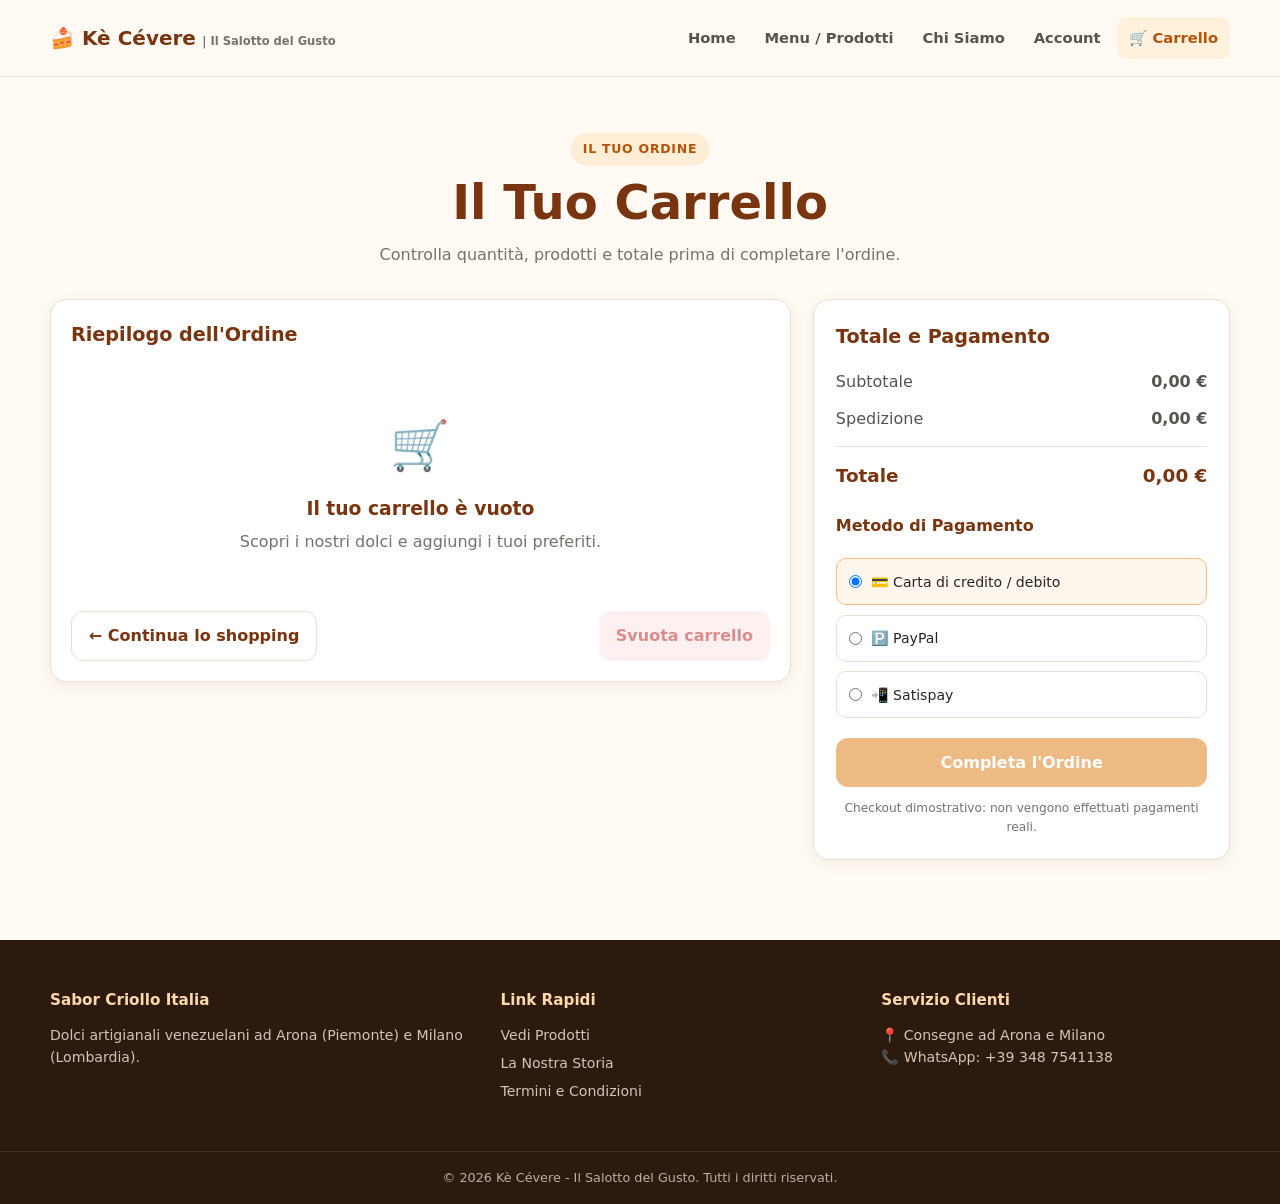
==== carrito.html @ d1808b7e "Actualizando repositorio con la versión profesional" ====
<!DOCTYPE html>
<html lang="it">
<head>
    <meta charset="UTF-8">
    <meta name="viewport" content="width=device-width, initial-scale=1.0">
    <meta name="description" content="Il tuo carrello Kè Cévere.">
    <title>Carrello | Kè Cévere - Il Salotto del Gusto</title>
    <link rel="stylesheet" href="css/estilos.css">
</head>
<body>

    <header>
        <div class="header-container">
            <a href="index.html" class="logo" aria-label="Kè Cévere - Home">
                🍰 Kè Cévere <small>| Il Salotto del Gusto</small>
            </a>

            <button class="nav-toggle" type="button" aria-label="Apri menu" aria-expanded="false">
                <span></span>
            </button>

            <nav id="main-nav" aria-label="Navigazione principale">
                <ul>
                    <li><a href="index.html">Home</a></li>
                    <li><a href="tienda.html">Menu / Prodotti</a></li>
                    <li><a href="quienes-somos.html">Chi Siamo</a></li>
                    <li><a href="registrarse.html">Account</a></li>
                    <li><a href="carrito.html" class="active" aria-current="page">🛒 Carrello <span class="cart-count" hidden>0</span></a></li>
                </ul>
            </nav>
        </div>
    </header>

    <main class="main-content">
        <div class="page-header">
            <span class="section-label">Il tuo ordine</span>
            <h1 class="page-title">Il Tuo Carrello</h1>
            <p class="page-intro">Controlla quantità, prodotti e totale prima di completare l'ordine.</p>
        </div>

        <div class="cart-layout">
            <section class="cart-panel" aria-labelledby="cart-list-title">
                <h2 id="cart-list-title" class="panel-title">Riepilogo dell'Ordine</h2>

                <div id="lista-carrello" aria-live="polite"></div>

                <div class="cart-actions">
                    <a href="tienda.html" class="btn btn-secondary">← Continua lo shopping</a>
                    <button id="svuota-carrello" class="btn btn-danger" type="button">Svuota carrello</button>
                </div>
            </section>

            <aside class="summary-panel" aria-labelledby="summary-title">
                <h2 id="summary-title" class="panel-title">Totale e Pagamento</h2>

                <div class="summary-row">
                    <span>Subtotale</span>
                    <strong id="subtotale-prezzo">€0,00</strong>
                </div>

                <div class="summary-row">
                    <span>Spedizione</span>
                    <strong id="spedizione-prezzo">€0,00</strong>
                </div>

                <div class="summary-row total">
                    <span>Totale</span>
                    <strong id="totale-prezzo">€0,00</strong>
                </div>

                <h3 style="margin-top: 1.4rem; color: var(--secondary); font-size: 1rem;">Metodo di Pagamento</h3>

                <div class="payment-options">
                    <label class="payment-option">
                        <input type="radio" name="pago" value="Carta" checked>
                        💳 Carta di credito / debito
                    </label>
                    <label class="payment-option">
                        <input type="radio" name="pago" value="PayPal">
                        🅿️ PayPal
                    </label>
                    <label class="payment-option">
                        <input type="radio" name="pago" value="Satispay">
                        📲 Satispay
                    </label>
                </div>

                <button id="completa-ordine" class="btn" type="button" style="width: 100%;">
                    Completa l'Ordine
                </button>

                <p style="margin-top: .75rem; color: var(--text-muted); font-size: .76rem; text-align: center;">
                    Checkout dimostrativo: non vengono effettuati pagamenti reali.
                </p>
            </aside>
        </div>
    </main>

    <footer>
        <div class="footer-container">
            <div class="footer-section">
                <h4>Sabor Criollo Italia</h4>
                <p>Dolci artigianali venezuelani ad Arona (Piemonte) e Milano (Lombardia).</p>
            </div>
            <div class="footer-section">
                <h4>Link Rapidi</h4>
                <ul>
                    <li><a href="tienda.html">Vedi Prodotti</a></li>
                    <li><a href="quienes-somos.html">La Nostra Storia</a></li>
                    <li><a href="terminos.html">Termini e Condizioni</a></li>
                </ul>
            </div>
            <div class="footer-section">
                <h4>Servizio Clienti</h4>
                <p>📍 Consegne ad Arona e Milano</p>
                <p>📞 WhatsApp: +39 348 7541138</p>
            </div>
        </div>
        <div class="footer-bottom">
            <p>&copy; 2026 Kè Cévere - Il Salotto del Gusto. Tutti i diritti riservati.</p>
        </div>
    </footer>

    <script src="script.js"></script>
</body>
</html>
---- css/estilos.css ----
/* =========================================================
   Kè Cévere / Sabor Criollo
   Hoja de estilos principal
   ========================================================= */

:root {
    --primary: #d97706;
    --primary-dark: #b45309;
    --secondary: #78350f;
    --accent: #f59e0b;
    --cream: #fffaf3;
    --surface: #ffffff;
    --surface-soft: #fff7ed;
    --text: #292524;
    --text-muted: #78716c;
    --border: #eadfd2;
    --success: #15803d;
    --danger: #b91c1c;
    --shadow-sm: 0 4px 14px rgba(68, 42, 20, 0.07);
    --shadow-md: 0 14px 35px rgba(68, 42, 20, 0.11);
    --radius-sm: 10px;
    --radius-md: 16px;
    --radius-lg: 24px;
    --container: 1180px;
}

/* ---------- Reset ---------- */

* {
    box-sizing: border-box;
    margin: 0;
    padding: 0;
}

html {
    scroll-behavior: smooth;
}

body {
    min-height: 100vh;
    display: flex;
    flex-direction: column;
    font-family: Inter, ui-sans-serif, system-ui, -apple-system, BlinkMacSystemFont, "Segoe UI", sans-serif;
    color: var(--text);
    background: var(--cream);
    line-height: 1.6;
}

body.menu-open {
    overflow: hidden;
}

a {
    color: inherit;
    text-decoration: none;
}

button,
input,
select {
    font: inherit;
}

button {
    border: 0;
}

img {
    display: block;
    max-width: 100%;
}

ul {
    list-style: none;
}

/* ---------- Layout ---------- */

.main-content {
    width: min(100% - 2rem, var(--container));
    margin: 0 auto;
    flex: 1;
    padding: 3.5rem 0 5rem;
}

.section-heading {
    max-width: 720px;
    margin: 0 auto 2.2rem;
    text-align: center;
}

.section-label,
.eyebrow {
    display: inline-flex;
    align-items: center;
    gap: .45rem;
    margin-bottom: .65rem;
    padding: .4rem .75rem;
    border-radius: 999px;
    background: #ffedd5;
    color: var(--primary-dark);
    font-size: .78rem;
    font-weight: 800;
    letter-spacing: .06em;
    text-transform: uppercase;
}

.section-heading h2,
.page-title {
    color: var(--secondary);
    font-size: clamp(2rem, 4vw, 3rem);
    line-height: 1.12;
    margin-bottom: .75rem;
}

.section-heading p,
.page-intro {
    color: var(--text-muted);
}

/* ---------- Header ---------- */

header {
    position: sticky;
    top: 0;
    z-index: 1000;
    background: rgba(255, 250, 243, .94);
    border-bottom: 1px solid rgba(234, 223, 210, .9);
    backdrop-filter: blur(12px);
}

.header-container {
    width: min(100% - 2rem, var(--container));
    min-height: 76px;
    margin: 0 auto;
    display: flex;
    align-items: center;
    justify-content: space-between;
    gap: 2rem;
}

.logo {
    display: inline-flex;
    align-items: baseline;
    gap: .4rem;
    color: var(--secondary);
    font-size: 1.25rem;
    font-weight: 900;
    white-space: nowrap;
}

.logo small {
    color: var(--text-muted);
    font-size: .72rem;
    font-weight: 600;
}

.nav-toggle {
    display: none;
    width: 44px;
    height: 44px;
    align-items: center;
    justify-content: center;
    border: 1px solid var(--border);
    border-radius: 12px;
    background: var(--surface);
    color: var(--secondary);
    cursor: pointer;
}

.nav-toggle span,
.nav-toggle span::before,
.nav-toggle span::after {
    width: 20px;
    height: 2px;
    display: block;
    background: currentColor;
    border-radius: 10px;
    transition: .2s ease;
}

.nav-toggle span {
    position: relative;
}

.nav-toggle span::before,
.nav-toggle span::after {
    content: "";
    position: absolute;
    left: 0;
}

.nav-toggle span::before { top: -6px; }
.nav-toggle span::after { top: 6px; }

nav ul {
    display: flex;
    align-items: center;
    justify-content: flex-end;
    gap: .3rem;
}

nav a {
    position: relative;
    display: inline-flex;
    align-items: center;
    min-height: 42px;
    padding: .55rem .75rem;
    border-radius: 10px;
    color: #57534e;
    font-size: .92rem;
    font-weight: 700;
    transition: color .2s ease, background .2s ease;
}

nav a:hover,
nav a.active {
    color: var(--primary-dark);
    background: #fff1dc;
}

.cart-count {
    min-width: 21px;
    height: 21px;
    margin-left: .35rem;
    padding: 0 .3rem;
    display: inline-flex;
    align-items: center;
    justify-content: center;
    border-radius: 999px;
    background: var(--primary);
    color: white;
    font-size: .72rem;
    line-height: 1;
}

.cart-count[hidden] {
    display: none;
}

/* ---------- Hero ---------- */

.hero {
    position: relative;
    overflow: hidden;
    min-height: 500px;
    display: flex;
    align-items: center;
    padding: clamp(2.5rem, 7vw, 5.5rem);
    border-radius: var(--radius-lg);
    background:
        radial-gradient(circle at 90% 15%, rgba(245, 158, 11, .2), transparent 28%),
        linear-gradient(135deg, #fff2df 0%, #fffaf3 52%, #fde8cf 100%);
    box-shadow: var(--shadow-md);
    border: 1px solid var(--border);
}

.hero::after {
    content: "🍰";
    position: absolute;
    right: 7%;
    bottom: -18px;
    font-size: clamp(7rem, 18vw, 14rem);
    opacity: .12;
    transform: rotate(-10deg);
    pointer-events: none;
}

.hero-content {
    position: relative;
    z-index: 1;
    max-width: 720px;
}

.hero h1 {
    margin-bottom: 1rem;
    color: var(--secondary);
    font-size: clamp(2.5rem, 6vw, 4.8rem);
    line-height: .98;
    letter-spacing: -.045em;
}

.hero h1 span {
    display: block;
    color: var(--primary);
}

.hero p {
    max-width: 650px;
    margin-bottom: 1.7rem;
    color: #57534e;
    font-size: 1.08rem;
}

.hero-actions,
.hero-buttons {
    display: flex;
    flex-wrap: wrap;
    gap: .75rem;
}

/* ---------- Buttons ---------- */

.btn {
    min-height: 46px;
    display: inline-flex;
    align-items: center;
    justify-content: center;
    gap: .45rem;
    padding: .72rem 1.05rem;
    border-radius: 12px;
    background: var(--primary);
    color: white;
    font-weight: 800;
    cursor: pointer;
    box-shadow: 0 8px 18px rgba(217, 119, 6, .18);
    transition: transform .2s ease, background .2s ease, box-shadow .2s ease;
}

.btn:hover {
    background: var(--primary-dark);
    transform: translateY(-2px);
    box-shadow: 0 10px 22px rgba(217, 119, 6, .24);
}

.btn-secondary {
    background: transparent;
    color: var(--secondary);
    border: 1px solid var(--border);
    box-shadow: none;
}

.btn-secondary:hover {
    background: white;
    color: var(--primary-dark);
}

.btn-danger {
    background: #fee2e2;
    color: var(--danger);
    box-shadow: none;
}

.btn-danger:hover {
    background: #fecaca;
}

.btn-small {
    min-height: 38px;
    padding: .5rem .75rem;
    font-size: .86rem;
}

.btn:disabled {
    opacity: .5;
    cursor: not-allowed;
    transform: none;
    box-shadow: none;
}

/* ---------- Product Grid / Cards ---------- */

.grid {
    display: grid;
    grid-template-columns: repeat(3, minmax(0, 1fr));
    gap: 1.35rem;
}

.product-grid {
    grid-template-columns: repeat(4, minmax(0, 1fr));
}

.card {
    overflow: hidden;
    display: flex;
    flex-direction: column;
    background: var(--surface);
    border: 1px solid var(--border);
    border-radius: var(--radius-md);
    box-shadow: var(--shadow-sm);
    transition: transform .25s ease, box-shadow .25s ease;
}

.card:hover {
    transform: translateY(-5px);
    box-shadow: var(--shadow-md);
}

.card-image {
    aspect-ratio: 4 / 3;
    overflow: hidden;
    background: #f5f5f4;
}

.card-image img,
.card > img {
    width: 100%;
    height: 100%;
    object-fit: cover;
    transition: transform .35s ease;
}

.card:hover .card-image img,
.card:hover > img {
    transform: scale(1.04);
}

.card-body {
    flex: 1;
    display: flex;
    flex-direction: column;
    padding: 1.15rem;
}

.card-title {
    margin-bottom: .45rem;
    color: var(--secondary);
    font-size: 1.08rem;
    line-height: 1.25;
}

.card-body p {
    color: var(--text-muted);
    font-size: .92rem;
}

.card-footer {
    margin-top: auto;
    padding-top: 1rem;
    display: flex;
    align-items: baseline;
    justify-content: space-between;
    gap: .5rem;
}

.card-price {
    color: var(--primary-dark);
    font-size: 1.1rem;
    font-weight: 900;
}

.card-info {
    color: var(--text-muted);
    font-size: .8rem;
}

.card-button {
    width: 100%;
    margin-top: .9rem;
}

/* ---------- Sections ---------- */

.featured-products {
    padding-top: 4rem;
}

.page-header {
    margin-bottom: 2rem;
    text-align: center;
}

.page-header .page-intro {
    max-width: 680px;
    margin: 0 auto;
}

.info-strip {
    margin: 0 auto 2rem;
    padding: .9rem 1rem;
    display: flex;
    align-items: center;
    justify-content: center;
    gap: .55rem;
    border: 1px solid #fed7aa;
    border-radius: 12px;
    background: #fff7ed;
    color: #9a3412;
    text-align: center;
    font-size: .9rem;
}

/* ---------- Content Panels ---------- */

.content-panel {
    max-width: 880px;
    margin: 0 auto;
    padding: clamp(1.5rem, 4vw, 2.75rem);
    background: var(--surface);
    border: 1px solid var(--border);
    border-radius: var(--radius-md);
    box-shadow: var(--shadow-sm);
}

.content-panel h2,
.content-panel h3 {
    color: var(--secondary);
}

.content-panel h2 {
    margin-bottom: .8rem;
    font-size: 2rem;
}

.content-panel h3 {
    margin: 1.8rem 0 .55rem;
    color: var(--primary-dark);
}

.content-panel p {
    margin-bottom: 1rem;
    color: #57534e;
}

.check-list {
    display: grid;
    gap: .7rem;
    margin-top: 1rem;
}

.check-list li {
    position: relative;
    padding-left: 1.7rem;
    color: #57534e;
}

.check-list li::before {
    content: "✓";
    position: absolute;
    left: 0;
    color: var(--success);
    font-weight: 900;
}

.about-highlights {
    display: grid;
    grid-template-columns: repeat(3, minmax(0, 1fr));
    gap: 1rem;
    margin-top: 2rem;
}

.highlight {
    padding: 1.15rem;
    border: 1px solid var(--border);
    border-radius: var(--radius-sm);
    background: var(--surface-soft);
}

.highlight-icon {
    font-size: 1.7rem;
    margin-bottom: .45rem;
}

.highlight h3 {
    margin: 0 0 .25rem;
    font-size: 1rem;
}

.highlight p {
    margin: 0;
    font-size: .88rem;
}

/* ---------- Forms ---------- */

.form-container {
    width: min(100%, 560px);
    margin: 0 auto;
    padding: clamp(1.5rem, 4vw, 2.25rem);
    background: var(--surface);
    border: 1px solid var(--border);
    border-radius: var(--radius-md);
    box-shadow: var(--shadow-md);
}

.form-header {
    margin-bottom: 1.6rem;
    text-align: center;
}

.form-header h1 {
    margin-bottom: .4rem;
    color: var(--secondary);
    font-size: 1.9rem;
}

.form-header p {
    color: var(--text-muted);
    font-size: .92rem;
}

.form-group {
    margin-bottom: 1.05rem;
}

.form-group label {
    display: block;
    margin-bottom: .4rem;
    color: #44403c;
    font-size: .9rem;
    font-weight: 750;
}

.form-group input,
.form-group select {
    width: 100%;
    min-height: 46px;
    padding: .7rem .8rem;
    border: 1px solid #d6cec4;
    border-radius: 10px;
    outline: none;
    background: white;
    color: var(--text);
    transition: border-color .2s ease, box-shadow .2s ease;
}

.form-group input:focus,
.form-group select:focus {
    border-color: var(--primary);
    box-shadow: 0 0 0 3px rgba(217, 119, 6, .12);
}

.form-check {
    display: flex;
    align-items: flex-start;
    gap: .55rem;
    margin: .7rem 0 1.1rem;
    color: var(--text-muted);
    font-size: .86rem;
}

.form-check input {
    margin-top: .28rem;
}

.notice {
    padding: .8rem .9rem;
    border-radius: 10px;
    background: #ecfdf5;
    color: #166534;
    font-size: .88rem;
}

/* ---------- Cart ---------- */

.cart-layout {
    display: grid;
    grid-template-columns: minmax(0, 1.6fr) minmax(300px, .9fr);
    gap: 1.4rem;
    align-items: start;
}

.cart-panel,
.summary-panel {
    background: var(--surface);
    border: 1px solid var(--border);
    border-radius: var(--radius-md);
    box-shadow: var(--shadow-sm);
}

.cart-panel {
    padding: 1.25rem;
}

.summary-panel {
    position: sticky;
    top: 100px;
    padding: 1.35rem;
}

.panel-title {
    margin-bottom: 1rem;
    color: var(--secondary);
    font-size: 1.2rem;
}

.cart-item {
    display: grid;
    grid-template-columns: 86px minmax(0, 1fr) auto;
    align-items: center;
    gap: 1rem;
    padding: 1rem 0;
    border-top: 1px solid var(--border);
}

.cart-item:first-child {
    border-top: 0;
    padding-top: 0;
}

.cart-item-image {
    width: 86px;
    height: 70px;
    overflow: hidden;
    border-radius: 10px;
    background: #f5f5f4;
}

.cart-item-image img {
    width: 100%;
    height: 100%;
    object-fit: cover;
}

.cart-item h3 {
    margin-bottom: .2rem;
    color: var(--secondary);
    font-size: .98rem;
}

.cart-item-price {
    color: var(--text-muted);
    font-size: .82rem;
}

.cart-item-actions {
    display: flex;
    align-items: center;
    gap: .5rem;
    margin-top: .55rem;
}

.qty-control {
    display: inline-flex;
    align-items: center;
    border: 1px solid var(--border);
    border-radius: 9px;
    overflow: hidden;
    background: #fffaf3;
}

.qty-control button {
    width: 32px;
    height: 32px;
    background: transparent;
    color: var(--secondary);
    cursor: pointer;
    font-weight: 900;
}

.qty-control button:hover {
    background: #ffedd5;
}

.qty-value {
    min-width: 30px;
    text-align: center;
    font-size: .88rem;
    font-weight: 800;
}

.cart-item-total {
    text-align: right;
    font-weight: 900;
    color: var(--secondary);
}

.cart-remove {
    margin-top: .35rem;
    background: transparent;
    color: var(--danger);
    cursor: pointer;
    font-size: .78rem;
    font-weight: 700;
}

.summary-row {
    display: flex;
    align-items: center;
    justify-content: space-between;
    gap: 1rem;
    margin-bottom: .7rem;
    color: #57534e;
}

.summary-row.total {
    margin-top: .9rem;
    padding-top: .9rem;
    border-top: 1px solid var(--border);
    color: var(--secondary);
    font-size: 1.15rem;
    font-weight: 900;
}

.payment-options {
    display: grid;
    gap: .6rem;
    margin: 1.25rem 0;
}

.payment-option {
    display: flex;
    align-items: center;
    gap: .55rem;
    padding: .7rem .75rem;
    border: 1px solid var(--border);
    border-radius: 10px;
    cursor: pointer;
    font-size: .88rem;
}

.payment-option:has(input:checked) {
    border-color: #fdba74;
    background: #fff7ed;
}

.empty-cart {
    padding: 2.5rem 1rem;
    text-align: center;
    color: var(--text-muted);
}

.empty-cart-icon {
    margin-bottom: .6rem;
    font-size: 3rem;
}

.cart-actions {
    display: flex;
    justify-content: space-between;
    gap: .75rem;
    margin-top: 1rem;
}

/* ---------- Footer ---------- */

footer {
    margin-top: auto;
    background: #2c1a0f;
    color: #f7ede3;
}

.footer-container {
    width: min(100% - 2rem, var(--container));
    margin: 0 auto;
    padding: 3rem 0;
    display: grid;
    grid-template-columns: 1.2fr 1fr 1fr;
    gap: 2rem;
}

.footer-section h4 {
    margin-bottom: .7rem;
    color: #fed7aa;
    font-size: .95rem;
}

.footer-section p,
.footer-section li {
    color: #d6c4b6;
    font-size: .88rem;
}

.footer-section ul {
    display: grid;
    gap: .35rem;
}

.footer-section a:hover {
    color: white;
}

.footer-bottom {
    padding: 1rem;
    border-top: 1px solid rgba(255, 255, 255, .1);
    text-align: center;
    color: #bfae9f;
    font-size: .8rem;
}

/* ---------- Toast ---------- */

.toast {
    position: fixed;
    right: 1rem;
    bottom: 1rem;
    z-index: 2000;
    max-width: min(360px, calc(100% - 2rem));
    padding: .85rem 1rem;
    border: 1px solid #fed7aa;
    border-radius: 12px;
    background: #2c1a0f;
    color: white;
    box-shadow: var(--shadow-md);
    opacity: 0;
    transform: translateY(12px);
    pointer-events: none;
    transition: opacity .25s ease, transform .25s ease;
}

.toast.show {
    opacity: 1;
    transform: translateY(0);
}

/* ---------- Responsive ---------- */

@media (max-width: 980px) {
    .product-grid {
        grid-template-columns: repeat(2, minmax(0, 1fr));
    }

    .cart-layout {
        grid-template-columns: 1fr;
    }

    .summary-panel {
        position: static;
    }
}

@media (max-width: 780px) {
    .header-container {
        min-height: 68px;
    }

    .logo small {
        display: none;
    }

    .nav-toggle {
        display: inline-flex;
    }

    nav {
        position: absolute;
        top: 68px;
        left: 0;
        right: 0;
        display: none;
        padding: .8rem 1rem 1rem;
        background: rgba(255, 250, 243, .98);
        border-bottom: 1px solid var(--border);
        box-shadow: var(--shadow-sm);
    }

    nav.open {
        display: block;
    }

    nav ul {
        flex-direction: column;
        align-items: stretch;
    }

    nav a {
        width: 100%;
        justify-content: space-between;
    }

    .main-content {
        width: min(100% - 1.2rem, var(--container));
        padding: 2.2rem 0 3.5rem;
    }

    .hero {
        min-height: 450px;
        padding: 2rem 1.4rem;
    }

    .hero h1 {
        font-size: clamp(2.25rem, 11vw, 3.6rem);
    }

    .grid,
    .product-grid,
    .about-highlights {
        grid-template-columns: 1fr;
    }

    .footer-container {
        grid-template-columns: 1fr;
        gap: 1.3rem;
        padding: 2.2rem 0;
    }

    .cart-item {
        grid-template-columns: 68px minmax(0, 1fr);
    }

    .cart-item-total {
        grid-column: 2;
        text-align: left;
    }

    .cart-actions {
        flex-direction: column;
    }

    .cart-actions .btn {
        width: 100%;
    }
}

@media (max-width: 480px) {
    .hero-actions,
    .hero-buttons {
        flex-direction: column;
    }

    .hero-actions .btn,
    .hero-buttons .btn {
        width: 100%;
    }

    .cart-item-image {
        width: 68px;
        height: 58px;
    }
}

/* ---------- Reduced motion ---------- */

@media (prefers-reduced-motion: reduce) {
    html {
        scroll-behavior: auto;
    }

    *,
    *::before,
    *::after {
        transition-duration: .01ms !important;
        animation-duration: .01ms !important;
        animation-iteration-count: 1 !important;
    }
}
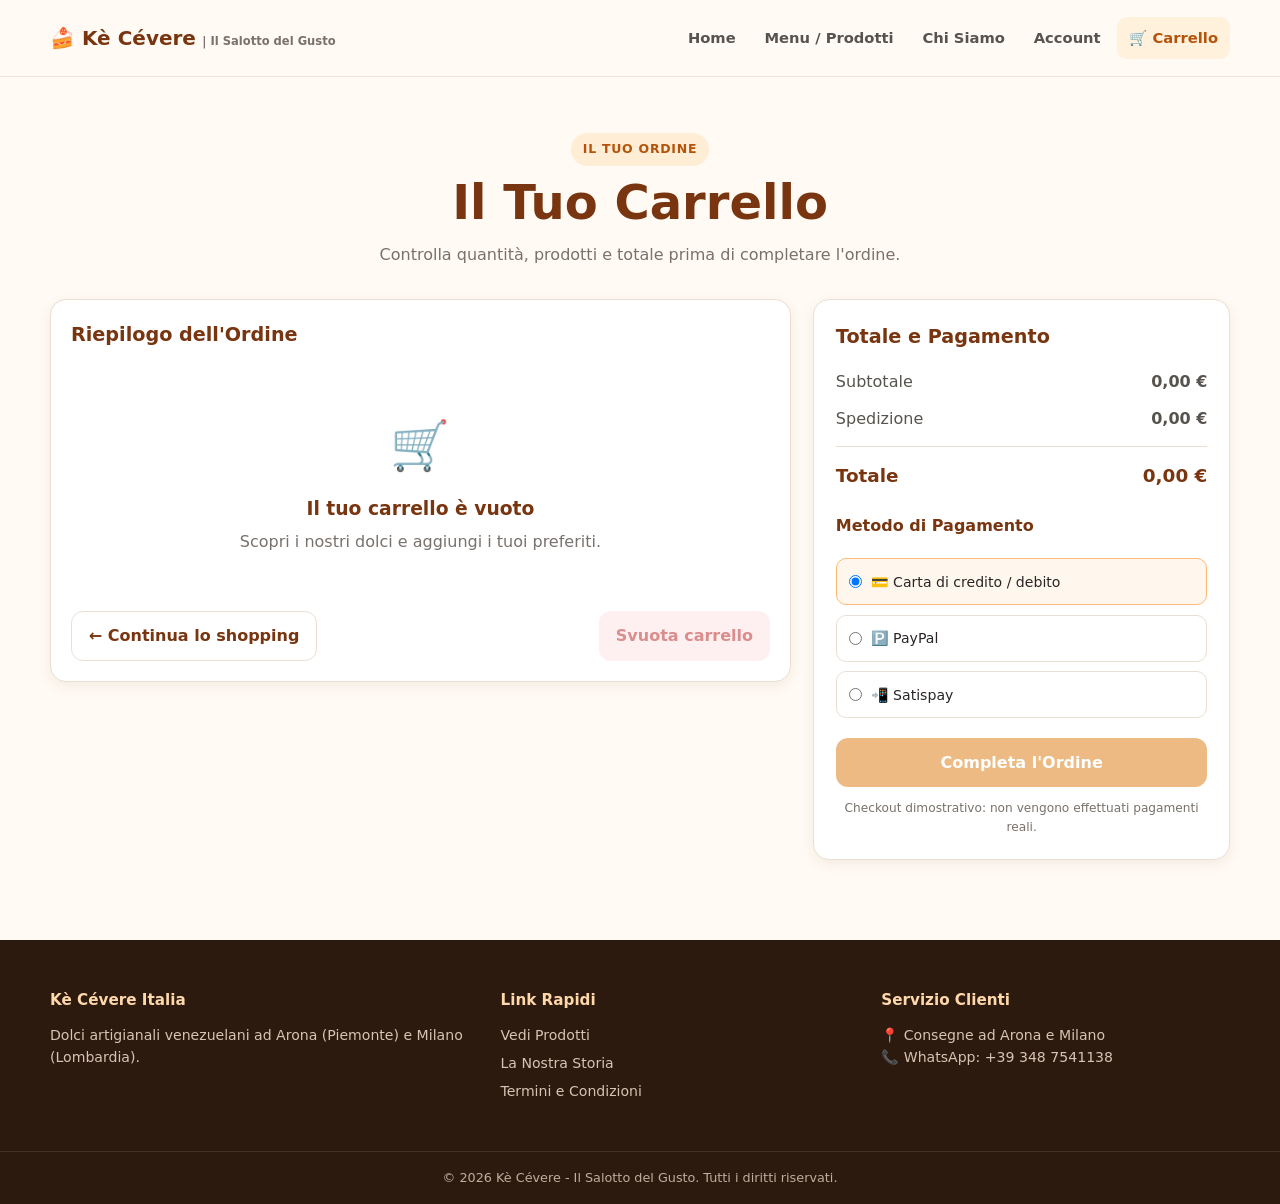
==== commit 36d36b3b: "Actualizar marca Kè Cévere en el footer de todas las paginas" ====
--- a/carrito.html
+++ b/carrito.html
@@ -99,7 +99,7 @@
     <footer>
         <div class="footer-container">
             <div class="footer-section">
-                <h4>Sabor Criollo Italia</h4>
+                <h4>Kè Cévere Italia</h4>
                 <p>Dolci artigianali venezuelani ad Arona (Piemonte) e Milano (Lombardia).</p>
             </div>
             <div class="footer-section">
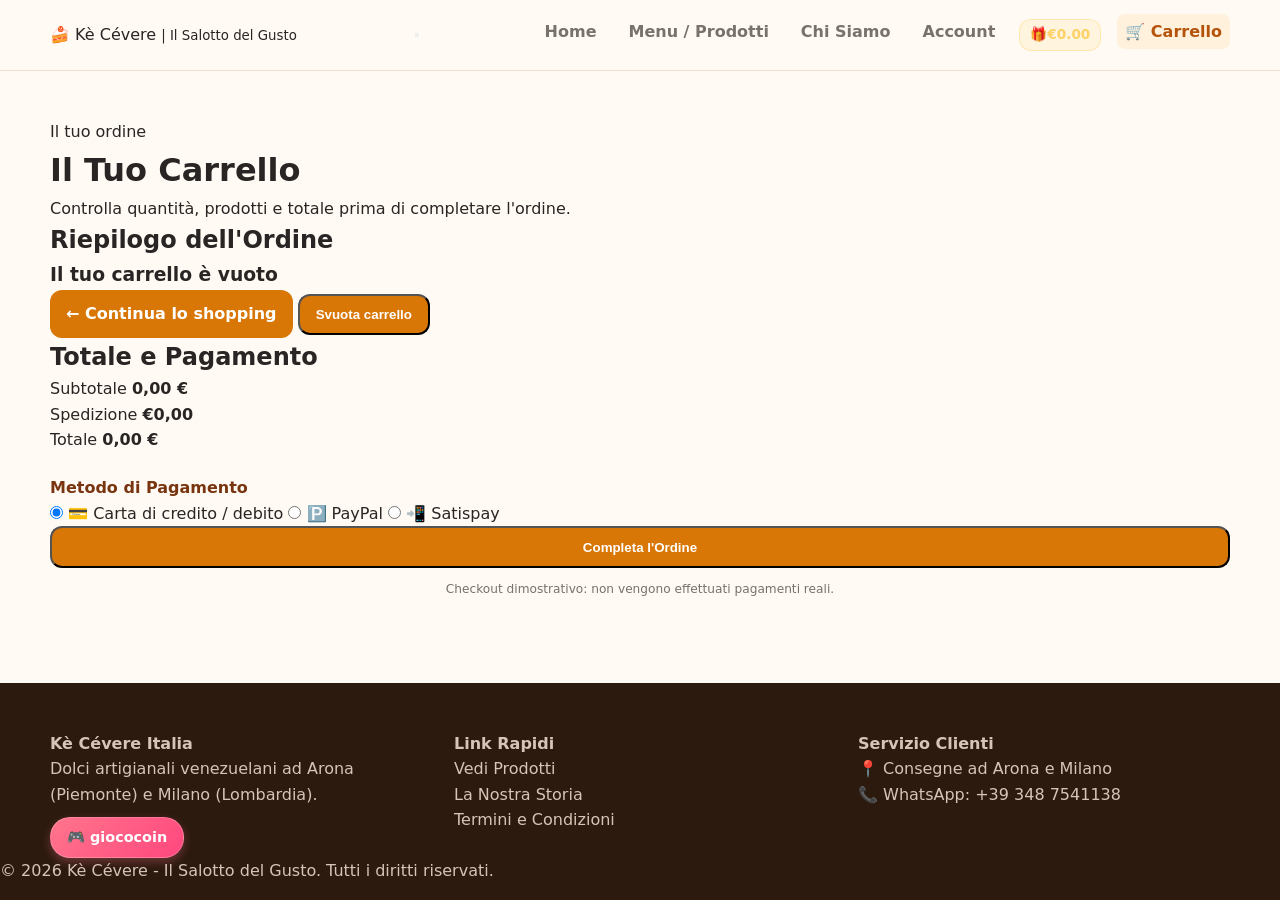
==== commit 3e7d8a7c: "actualización de toda la página" ====
--- a/carrito.html
+++ b/carrito.html
@@ -6,6 +6,44 @@
     <meta name="description" content="Il tuo carrello Kè Cévere.">
     <title>Carrello | Kè Cévere - Il Salotto del Gusto</title>
     <link rel="stylesheet" href="css/estilos.css">
+    <style>
+        /* Estilo personalizado para el botón giococoin en el footer */
+        .btn-giococoin {
+            display: inline-flex;
+            align-items: center;
+            gap: 6px;
+            background: linear-gradient(135deg, #ff758c, #ff477e);
+            color: #ffffff;
+            padding: 8px 16px;
+            border-radius: 20px;
+            font-weight: bold;
+            text-decoration: none;
+            font-size: 0.9rem;
+            margin-top: 10px;
+            box-shadow: 0 4px 10px rgba(255, 117, 140, 0.3);
+            transition: all 0.2s ease;
+            border: 1px solid rgba(255, 255, 255, 0.2);
+        }
+
+        .btn-giococoin:hover {
+            background: linear-gradient(135deg, #ff477e, #ff758c);
+            transform: translateY(-2px);
+            box-shadow: 0 6px 15px rgba(255, 117, 140, 0.5);
+        }
+
+        /* Estilo visual para el contador de descuento en el menú */
+        .nav-discount-badge {
+            display: inline-flex;
+            align-items: center;
+            background: rgba(255, 209, 102, 0.15);
+            border: 1px solid rgba(255, 209, 102, 0.4);
+            padding: 4px 10px;
+            border-radius: 12px;
+            color: #ffd166;
+            font-weight: bold;
+            font-size: 0.85rem;
+        }
+    </style>
 </head>
 <body>
 
@@ -25,6 +63,9 @@
                     <li><a href="tienda.html">Menu / Prodotti</a></li>
                     <li><a href="quienes-somos.html">Chi Siamo</a></li>
                     <li><a href="registrarse.html">Account</a></li>
+                    <li>
+                        <span class="nav-discount-badge">🎁 <span id="global-discount-counter">€0.00</span></span>
+                    </li>
                     <li><a href="carrito.html" class="active" aria-current="page">🛒 Carrello <span class="cart-count" hidden>0</span></a></li>
                 </ul>
             </nav>
@@ -101,6 +142,8 @@
             <div class="footer-section">
                 <h4>Kè Cévere Italia</h4>
                 <p>Dolci artigianali venezuelani ad Arona (Piemonte) e Milano (Lombardia).</p>
+                <!-- Botón Giococoin añadido aquí -->
+                <a href="gioco.html" class="btn-giococoin">🎮 giococoin</a>
             </div>
             <div class="footer-section">
                 <h4>Link Rapidi</h4>
@@ -122,5 +165,28 @@
     </footer>
 
     <script src="script.js"></script>
+
+    <!-- SCRIPT DE SINCRONIZACIÓN DEL DESCUENTO GLOBAL -->
+    <script>
+        document.addEventListener("DOMContentLoaded", () => {
+            function updateGlobalDiscount() {
+                const discountBadge = document.getElementById('global-discount-counter');
+                if (discountBadge) {
+                    const currentDiscount = parseFloat(localStorage.getItem('kecevere_discount')) || 0.00;
+                    discountBadge.innerText = `€${currentDiscount.toFixed(2)}`;
+                }
+            }
+
+            // Actualizar al cargar la página
+            updateGlobalDiscount();
+
+            // Sincronizar en tiempo real si el usuario juega en otra pestaña y tiene otra abierta
+            window.addEventListener('storage', (e) => {
+                if (e.key === 'kecevere_discount') {
+                    updateGlobalDiscount();
+                }
+            });
+        });
+    </script>
 </body>
-</html>
+</html>
--- a/css/estilos.css
+++ b/css/estilos.css
@@ -1,1026 +1,55 @@
 /* =========================================================
-   Kè Cévere / Sabor Criollo
-   Hoja de estilos principal
+   Kè Cévere - CSS Simplificado
    ========================================================= */
 
 :root {
-    --primary: #d97706;
-    --primary-dark: #b45309;
-    --secondary: #78350f;
-    --accent: #f59e0b;
-    --cream: #fffaf3;
-    --surface: #ffffff;
-    --surface-soft: #fff7ed;
-    --text: #292524;
-    --text-muted: #78716c;
-    --border: #eadfd2;
-    --success: #15803d;
-    --danger: #b91c1c;
-    --shadow-sm: 0 4px 14px rgba(68, 42, 20, 0.07);
-    --shadow-md: 0 14px 35px rgba(68, 42, 20, 0.11);
-    --radius-sm: 10px;
-    --radius-md: 16px;
-    --radius-lg: 24px;
-    --container: 1180px;
+    --primary: #d97706; --primary-dark: #b45309; --secondary: #78350f;
+    --cream: #fffaf3; --surface: #ffffff; --text: #292524;
+    --text-muted: #78716c; --border: #eadfd2; --radius: 16px;
 }
 
-/* ---------- Reset ---------- */
+* { box-sizing: border-box; margin: 0; padding: 0; }
+body { font-family: system-ui, sans-serif; color: var(--text); background: var(--cream); line-height: 1.6; min-height: 100vh; display: flex; flex-direction: column; }
+a { text-decoration: none; color: inherit; }
+img { max-width: 100%; display: block; }
+ul { list-style: none; }
 
-* {
-    box-sizing: border-box;
-    margin: 0;
-    padding: 0;
+.main-content { width: min(95%, 1180px); margin: 0 auto; flex: 1; padding: 3rem 0; }
+
+/* Header & Nav */
+header { position: sticky; top: 0; z-index: 1000; background: rgba(255,250,243,.94); border-bottom: 1px solid var(--border); backdrop-filter: blur(12px); }
+.header-container { width: min(95%, 1180px); margin: 0 auto; display: flex; align-items: center; justify-content: space-between; min-height: 70px; }
+nav ul { display: flex; gap: 1rem; }
+nav a { font-weight: 700; color: var(--text-muted); padding: .5rem; border-radius: 8px; transition: .2s; }
+nav a:hover, nav a.active { color: var(--primary-dark); background: #fff1dc; }
+
+/* Botones */
+.btn { display: inline-flex; align-items: center; justify-content: center; padding: .7rem 1rem; border-radius: 12px; background: var(--primary); color: white; font-weight: 800; cursor: pointer; transition: .2s; }
+.btn:hover { background: var(--primary-dark); transform: translateY(-2px); }
+
+/* Grid de Productos */
+.product-grid { display: grid; grid-template-columns: repeat(auto-fit, minmax(260px, 1fr)); gap: 1.5rem; }
+.card { background: var(--surface); border: 1px solid var(--border); border-radius: var(--radius); overflow: hidden; transition: .3s; }
+.card:hover { transform: translateY(-5px); box-shadow: 0 10px 20px rgba(0,0,0,0.05); }
+.card-body { padding: 1.2rem; }
+.card-price { color: var(--primary-dark); font-weight: 900; }
+
+/* Elementos UI simplificados */
+.info-strip { padding: 1rem; background: #fff7ed; border: 1px solid #fed7aa; border-radius: 12px; text-align: center; color: #9a3412; margin-bottom: 2rem; }
+.cart-count { background: var(--primary); color: white; border-radius: 50%; padding: 2px 8px; font-size: .8rem; }
+
+/* Footer */
+footer { background: #2c1a0f; color: #d6c4b6; padding: 3rem 0 1rem; margin-top: auto; }
+.footer-container { width: min(95%, 1180px); margin: 0 auto; display: grid; grid-template-columns: repeat(auto-fit, minmax(200px, 1fr)); gap: 2rem; }
+
+/* Mobile */
+@media (max-width: 780px) {
+    .nav-toggle { display: block; cursor: pointer; }
+    nav { display: none; position: absolute; top: 70px; left: 0; width: 100%; background: var(--cream); padding: 1rem; border-bottom: 1px solid var(--border); }
+    nav.open { display: block; }
+    nav ul { flex-direction: column; }
 }
 
-html {
-    scroll-behavior: smooth;
-}
-
-body {
-    min-height: 100vh;
-    display: flex;
-    flex-direction: column;
-    font-family: Inter, ui-sans-serif, system-ui, -apple-system, BlinkMacSystemFont, "Segoe UI", sans-serif;
-    color: var(--text);
-    background: var(--cream);
-    line-height: 1.6;
-}
-
-body.menu-open {
-    overflow: hidden;
-}
-
-a {
-    color: inherit;
-    text-decoration: none;
-}
-
-button,
-input,
-select {
-    font: inherit;
-}
-
-button {
-    border: 0;
-}
-
-img {
-    display: block;
-    max-width: 100%;
-}
-
-ul {
-    list-style: none;
-}
-
-/* ---------- Layout ---------- */
-
-.main-content {
-    width: min(100% - 2rem, var(--container));
-    margin: 0 auto;
-    flex: 1;
-    padding: 3.5rem 0 5rem;
-}
-
-.section-heading {
-    max-width: 720px;
-    margin: 0 auto 2.2rem;
-    text-align: center;
-}
-
-.section-label,
-.eyebrow {
-    display: inline-flex;
-    align-items: center;
-    gap: .45rem;
-    margin-bottom: .65rem;
-    padding: .4rem .75rem;
-    border-radius: 999px;
-    background: #ffedd5;
-    color: var(--primary-dark);
-    font-size: .78rem;
-    font-weight: 800;
-    letter-spacing: .06em;
-    text-transform: uppercase;
-}
-
-.section-heading h2,
-.page-title {
-    color: var(--secondary);
-    font-size: clamp(2rem, 4vw, 3rem);
-    line-height: 1.12;
-    margin-bottom: .75rem;
-}
-
-.section-heading p,
-.page-intro {
-    color: var(--text-muted);
-}
-
-/* ---------- Header ---------- */
-
-header {
-    position: sticky;
-    top: 0;
-    z-index: 1000;
-    background: rgba(255, 250, 243, .94);
-    border-bottom: 1px solid rgba(234, 223, 210, .9);
-    backdrop-filter: blur(12px);
-}
-
-.header-container {
-    width: min(100% - 2rem, var(--container));
-    min-height: 76px;
-    margin: 0 auto;
-    display: flex;
-    align-items: center;
-    justify-content: space-between;
-    gap: 2rem;
-}
-
-.logo {
-    display: inline-flex;
-    align-items: baseline;
-    gap: .4rem;
-    color: var(--secondary);
-    font-size: 1.25rem;
-    font-weight: 900;
-    white-space: nowrap;
-}
-
-.logo small {
-    color: var(--text-muted);
-    font-size: .72rem;
-    font-weight: 600;
-}
-
-.nav-toggle {
-    display: none;
-    width: 44px;
-    height: 44px;
-    align-items: center;
-    justify-content: center;
-    border: 1px solid var(--border);
-    border-radius: 12px;
-    background: var(--surface);
-    color: var(--secondary);
-    cursor: pointer;
-}
-
-.nav-toggle span,
-.nav-toggle span::before,
-.nav-toggle span::after {
-    width: 20px;
-    height: 2px;
-    display: block;
-    background: currentColor;
-    border-radius: 10px;
-    transition: .2s ease;
-}
-
-.nav-toggle span {
-    position: relative;
-}
-
-.nav-toggle span::before,
-.nav-toggle span::after {
-    content: "";
-    position: absolute;
-    left: 0;
-}
-
-.nav-toggle span::before { top: -6px; }
-.nav-toggle span::after { top: 6px; }
-
-nav ul {
-    display: flex;
-    align-items: center;
-    justify-content: flex-end;
-    gap: .3rem;
-}
-
-nav a {
-    position: relative;
-    display: inline-flex;
-    align-items: center;
-    min-height: 42px;
-    padding: .55rem .75rem;
-    border-radius: 10px;
-    color: #57534e;
-    font-size: .92rem;
-    font-weight: 700;
-    transition: color .2s ease, background .2s ease;
-}
-
-nav a:hover,
-nav a.active {
-    color: var(--primary-dark);
-    background: #fff1dc;
-}
-
-.cart-count {
-    min-width: 21px;
-    height: 21px;
-    margin-left: .35rem;
-    padding: 0 .3rem;
-    display: inline-flex;
-    align-items: center;
-    justify-content: center;
-    border-radius: 999px;
-    background: var(--primary);
-    color: white;
-    font-size: .72rem;
-    line-height: 1;
-}
-
-.cart-count[hidden] {
-    display: none;
-}
-
-/* ---------- Hero ---------- */
-
-.hero {
-    position: relative;
-    overflow: hidden;
-    min-height: 500px;
-    display: flex;
-    align-items: center;
-    padding: clamp(2.5rem, 7vw, 5.5rem);
-    border-radius: var(--radius-lg);
-    background:
-        radial-gradient(circle at 90% 15%, rgba(245, 158, 11, .2), transparent 28%),
-        linear-gradient(135deg, #fff2df 0%, #fffaf3 52%, #fde8cf 100%);
-    box-shadow: var(--shadow-md);
-    border: 1px solid var(--border);
-}
-
-.hero::after {
-    content: "🍰";
-    position: absolute;
-    right: 7%;
-    bottom: -18px;
-    font-size: clamp(7rem, 18vw, 14rem);
-    opacity: .12;
-    transform: rotate(-10deg);
-    pointer-events: none;
-}
-
-.hero-content {
-    position: relative;
-    z-index: 1;
-    max-width: 720px;
-}
-
-.hero h1 {
-    margin-bottom: 1rem;
-    color: var(--secondary);
-    font-size: clamp(2.5rem, 6vw, 4.8rem);
-    line-height: .98;
-    letter-spacing: -.045em;
-}
-
-.hero h1 span {
-    display: block;
-    color: var(--primary);
-}
-
-.hero p {
-    max-width: 650px;
-    margin-bottom: 1.7rem;
-    color: #57534e;
-    font-size: 1.08rem;
-}
-
-.hero-actions,
-.hero-buttons {
-    display: flex;
-    flex-wrap: wrap;
-    gap: .75rem;
-}
-
-/* ---------- Buttons ---------- */
-
-.btn {
-    min-height: 46px;
-    display: inline-flex;
-    align-items: center;
-    justify-content: center;
-    gap: .45rem;
-    padding: .72rem 1.05rem;
-    border-radius: 12px;
-    background: var(--primary);
-    color: white;
-    font-weight: 800;
-    cursor: pointer;
-    box-shadow: 0 8px 18px rgba(217, 119, 6, .18);
-    transition: transform .2s ease, background .2s ease, box-shadow .2s ease;
-}
-
-.btn:hover {
-    background: var(--primary-dark);
-    transform: translateY(-2px);
-    box-shadow: 0 10px 22px rgba(217, 119, 6, .24);
-}
-
-.btn-secondary {
-    background: transparent;
-    color: var(--secondary);
-    border: 1px solid var(--border);
-    box-shadow: none;
-}
-
-.btn-secondary:hover {
-    background: white;
-    color: var(--primary-dark);
-}
-
-.btn-danger {
-    background: #fee2e2;
-    color: var(--danger);
-    box-shadow: none;
-}
-
-.btn-danger:hover {
-    background: #fecaca;
-}
-
-.btn-small {
-    min-height: 38px;
-    padding: .5rem .75rem;
-    font-size: .86rem;
-}
-
-.btn:disabled {
-    opacity: .5;
-    cursor: not-allowed;
-    transform: none;
-    box-shadow: none;
-}
-
-/* ---------- Product Grid / Cards ---------- */
-
-.grid {
-    display: grid;
-    grid-template-columns: repeat(3, minmax(0, 1fr));
-    gap: 1.35rem;
-}
-
-.product-grid {
-    grid-template-columns: repeat(4, minmax(0, 1fr));
-}
-
-.card {
-    overflow: hidden;
-    display: flex;
-    flex-direction: column;
-    background: var(--surface);
-    border: 1px solid var(--border);
-    border-radius: var(--radius-md);
-    box-shadow: var(--shadow-sm);
-    transition: transform .25s ease, box-shadow .25s ease;
-}
-
-.card:hover {
-    transform: translateY(-5px);
-    box-shadow: var(--shadow-md);
-}
-
-.card-image {
-    aspect-ratio: 4 / 3;
-    overflow: hidden;
-    background: #f5f5f4;
-}
-
-.card-image img,
-.card > img {
-    width: 100%;
-    height: 100%;
-    object-fit: cover;
-    transition: transform .35s ease;
-}
-
-.card:hover .card-image img,
-.card:hover > img {
-    transform: scale(1.04);
-}
-
-.card-body {
-    flex: 1;
-    display: flex;
-    flex-direction: column;
-    padding: 1.15rem;
-}
-
-.card-title {
-    margin-bottom: .45rem;
-    color: var(--secondary);
-    font-size: 1.08rem;
-    line-height: 1.25;
-}
-
-.card-body p {
-    color: var(--text-muted);
-    font-size: .92rem;
-}
-
-.card-footer {
-    margin-top: auto;
-    padding-top: 1rem;
-    display: flex;
-    align-items: baseline;
-    justify-content: space-between;
-    gap: .5rem;
-}
-
-.card-price {
-    color: var(--primary-dark);
-    font-size: 1.1rem;
-    font-weight: 900;
-}
-
-.card-info {
-    color: var(--text-muted);
-    font-size: .8rem;
-}
-
-.card-button {
-    width: 100%;
-    margin-top: .9rem;
-}
-
-/* ---------- Sections ---------- */
-
-.featured-products {
-    padding-top: 4rem;
-}
-
-.page-header {
-    margin-bottom: 2rem;
-    text-align: center;
-}
-
-.page-header .page-intro {
-    max-width: 680px;
-    margin: 0 auto;
-}
-
-.info-strip {
-    margin: 0 auto 2rem;
-    padding: .9rem 1rem;
-    display: flex;
-    align-items: center;
-    justify-content: center;
-    gap: .55rem;
-    border: 1px solid #fed7aa;
-    border-radius: 12px;
-    background: #fff7ed;
-    color: #9a3412;
-    text-align: center;
-    font-size: .9rem;
-}
-
-/* ---------- Content Panels ---------- */
-
-.content-panel {
-    max-width: 880px;
-    margin: 0 auto;
-    padding: clamp(1.5rem, 4vw, 2.75rem);
-    background: var(--surface);
-    border: 1px solid var(--border);
-    border-radius: var(--radius-md);
-    box-shadow: var(--shadow-sm);
-}
-
-.content-panel h2,
-.content-panel h3 {
-    color: var(--secondary);
-}
-
-.content-panel h2 {
-    margin-bottom: .8rem;
-    font-size: 2rem;
-}
-
-.content-panel h3 {
-    margin: 1.8rem 0 .55rem;
-    color: var(--primary-dark);
-}
-
-.content-panel p {
-    margin-bottom: 1rem;
-    color: #57534e;
-}
-
-.check-list {
-    display: grid;
-    gap: .7rem;
-    margin-top: 1rem;
-}
-
-.check-list li {
-    position: relative;
-    padding-left: 1.7rem;
-    color: #57534e;
-}
-
-.check-list li::before {
-    content: "✓";
-    position: absolute;
-    left: 0;
-    color: var(--success);
-    font-weight: 900;
-}
-
-.about-highlights {
-    display: grid;
-    grid-template-columns: repeat(3, minmax(0, 1fr));
-    gap: 1rem;
-    margin-top: 2rem;
-}
-
-.highlight {
-    padding: 1.15rem;
-    border: 1px solid var(--border);
-    border-radius: var(--radius-sm);
-    background: var(--surface-soft);
-}
-
-.highlight-icon {
-    font-size: 1.7rem;
-    margin-bottom: .45rem;
-}
-
-.highlight h3 {
-    margin: 0 0 .25rem;
-    font-size: 1rem;
-}
-
-.highlight p {
-    margin: 0;
-    font-size: .88rem;
-}
-
-/* ---------- Forms ---------- */
-
-.form-container {
-    width: min(100%, 560px);
-    margin: 0 auto;
-    padding: clamp(1.5rem, 4vw, 2.25rem);
-    background: var(--surface);
-    border: 1px solid var(--border);
-    border-radius: var(--radius-md);
-    box-shadow: var(--shadow-md);
-}
-
-.form-header {
-    margin-bottom: 1.6rem;
-    text-align: center;
-}
-
-.form-header h1 {
-    margin-bottom: .4rem;
-    color: var(--secondary);
-    font-size: 1.9rem;
-}
-
-.form-header p {
-    color: var(--text-muted);
-    font-size: .92rem;
-}
-
-.form-group {
-    margin-bottom: 1.05rem;
-}
-
-.form-group label {
-    display: block;
-    margin-bottom: .4rem;
-    color: #44403c;
-    font-size: .9rem;
-    font-weight: 750;
-}
-
-.form-group input,
-.form-group select {
-    width: 100%;
-    min-height: 46px;
-    padding: .7rem .8rem;
-    border: 1px solid #d6cec4;
-    border-radius: 10px;
-    outline: none;
-    background: white;
-    color: var(--text);
-    transition: border-color .2s ease, box-shadow .2s ease;
-}
-
-.form-group input:focus,
-.form-group select:focus {
-    border-color: var(--primary);
-    box-shadow: 0 0 0 3px rgba(217, 119, 6, .12);
-}
-
-.form-check {
-    display: flex;
-    align-items: flex-start;
-    gap: .55rem;
-    margin: .7rem 0 1.1rem;
-    color: var(--text-muted);
-    font-size: .86rem;
-}
-
-.form-check input {
-    margin-top: .28rem;
-}
-
-.notice {
-    padding: .8rem .9rem;
-    border-radius: 10px;
-    background: #ecfdf5;
-    color: #166534;
-    font-size: .88rem;
-}
-
-/* ---------- Cart ---------- */
-
-.cart-layout {
-    display: grid;
-    grid-template-columns: minmax(0, 1.6fr) minmax(300px, .9fr);
-    gap: 1.4rem;
-    align-items: start;
-}
-
-.cart-panel,
-.summary-panel {
-    background: var(--surface);
-    border: 1px solid var(--border);
-    border-radius: var(--radius-md);
-    box-shadow: var(--shadow-sm);
-}
-
-.cart-panel {
-    padding: 1.25rem;
-}
-
-.summary-panel {
-    position: sticky;
-    top: 100px;
-    padding: 1.35rem;
-}
-
-.panel-title {
-    margin-bottom: 1rem;
-    color: var(--secondary);
-    font-size: 1.2rem;
-}
-
-.cart-item {
-    display: grid;
-    grid-template-columns: 86px minmax(0, 1fr) auto;
-    align-items: center;
-    gap: 1rem;
-    padding: 1rem 0;
-    border-top: 1px solid var(--border);
-}
-
-.cart-item:first-child {
-    border-top: 0;
-    padding-top: 0;
-}
-
-.cart-item-image {
-    width: 86px;
-    height: 70px;
-    overflow: hidden;
-    border-radius: 10px;
-    background: #f5f5f4;
-}
-
-.cart-item-image img {
-    width: 100%;
-    height: 100%;
-    object-fit: cover;
-}
-
-.cart-item h3 {
-    margin-bottom: .2rem;
-    color: var(--secondary);
-    font-size: .98rem;
-}
-
-.cart-item-price {
-    color: var(--text-muted);
-    font-size: .82rem;
-}
-
-.cart-item-actions {
-    display: flex;
-    align-items: center;
-    gap: .5rem;
-    margin-top: .55rem;
-}
-
-.qty-control {
-    display: inline-flex;
-    align-items: center;
-    border: 1px solid var(--border);
-    border-radius: 9px;
-    overflow: hidden;
-    background: #fffaf3;
-}
-
-.qty-control button {
-    width: 32px;
-    height: 32px;
-    background: transparent;
-    color: var(--secondary);
-    cursor: pointer;
-    font-weight: 900;
-}
-
-.qty-control button:hover {
-    background: #ffedd5;
-}
-
-.qty-value {
-    min-width: 30px;
-    text-align: center;
-    font-size: .88rem;
-    font-weight: 800;
-}
-
-.cart-item-total {
-    text-align: right;
-    font-weight: 900;
-    color: var(--secondary);
-}
-
-.cart-remove {
-    margin-top: .35rem;
-    background: transparent;
-    color: var(--danger);
-    cursor: pointer;
-    font-size: .78rem;
-    font-weight: 700;
-}
-
-.summary-row {
-    display: flex;
-    align-items: center;
-    justify-content: space-between;
-    gap: 1rem;
-    margin-bottom: .7rem;
-    color: #57534e;
-}
-
-.summary-row.total {
-    margin-top: .9rem;
-    padding-top: .9rem;
-    border-top: 1px solid var(--border);
-    color: var(--secondary);
-    font-size: 1.15rem;
-    font-weight: 900;
-}
-
-.payment-options {
-    display: grid;
-    gap: .6rem;
-    margin: 1.25rem 0;
-}
-
-.payment-option {
-    display: flex;
-    align-items: center;
-    gap: .55rem;
-    padding: .7rem .75rem;
-    border: 1px solid var(--border);
-    border-radius: 10px;
-    cursor: pointer;
-    font-size: .88rem;
-}
-
-.payment-option:has(input:checked) {
-    border-color: #fdba74;
-    background: #fff7ed;
-}
-
-.empty-cart {
-    padding: 2.5rem 1rem;
-    text-align: center;
-    color: var(--text-muted);
-}
-
-.empty-cart-icon {
-    margin-bottom: .6rem;
-    font-size: 3rem;
-}
-
-.cart-actions {
-    display: flex;
-    justify-content: space-between;
-    gap: .75rem;
-    margin-top: 1rem;
-}
-
-/* ---------- Footer ---------- */
-
-footer {
-    margin-top: auto;
-    background: #2c1a0f;
-    color: #f7ede3;
-}
-
-.footer-container {
-    width: min(100% - 2rem, var(--container));
-    margin: 0 auto;
-    padding: 3rem 0;
-    display: grid;
-    grid-template-columns: 1.2fr 1fr 1fr;
-    gap: 2rem;
-}
-
-.footer-section h4 {
-    margin-bottom: .7rem;
-    color: #fed7aa;
-    font-size: .95rem;
-}
-
-.footer-section p,
-.footer-section li {
-    color: #d6c4b6;
-    font-size: .88rem;
-}
-
-.footer-section ul {
-    display: grid;
-    gap: .35rem;
-}
-
-.footer-section a:hover {
-    color: white;
-}
-
-.footer-bottom {
-    padding: 1rem;
-    border-top: 1px solid rgba(255, 255, 255, .1);
-    text-align: center;
-    color: #bfae9f;
-    font-size: .8rem;
-}
-
-/* ---------- Toast ---------- */
-
-.toast {
-    position: fixed;
-    right: 1rem;
-    bottom: 1rem;
-    z-index: 2000;
-    max-width: min(360px, calc(100% - 2rem));
-    padding: .85rem 1rem;
-    border: 1px solid #fed7aa;
-    border-radius: 12px;
-    background: #2c1a0f;
-    color: white;
-    box-shadow: var(--shadow-md);
-    opacity: 0;
-    transform: translateY(12px);
-    pointer-events: none;
-    transition: opacity .25s ease, transform .25s ease;
-}
-
-.toast.show {
-    opacity: 1;
-    transform: translateY(0);
-}
-
-/* ---------- Responsive ---------- */
-
-@media (max-width: 980px) {
-    .product-grid {
-        grid-template-columns: repeat(2, minmax(0, 1fr));
-    }
-
-    .cart-layout {
-        grid-template-columns: 1fr;
-    }
-
-    .summary-panel {
-        position: static;
-    }
-}
-
-@media (max-width: 780px) {
-    .header-container {
-        min-height: 68px;
-    }
-
-    .logo small {
-        display: none;
-    }
-
-    .nav-toggle {
-        display: inline-flex;
-    }
-
-    nav {
-        position: absolute;
-        top: 68px;
-        left: 0;
-        right: 0;
-        display: none;
-        padding: .8rem 1rem 1rem;
-        background: rgba(255, 250, 243, .98);
-        border-bottom: 1px solid var(--border);
-        box-shadow: var(--shadow-sm);
-    }
-
-    nav.open {
-        display: block;
-    }
-
-    nav ul {
-        flex-direction: column;
-        align-items: stretch;
-    }
-
-    nav a {
-        width: 100%;
-        justify-content: space-between;
-    }
-
-    .main-content {
-        width: min(100% - 1.2rem, var(--container));
-        padding: 2.2rem 0 3.5rem;
-    }
-
-    .hero {
-        min-height: 450px;
-        padding: 2rem 1.4rem;
-    }
-
-    .hero h1 {
-        font-size: clamp(2.25rem, 11vw, 3.6rem);
-    }
-
-    .grid,
-    .product-grid,
-    .about-highlights {
-        grid-template-columns: 1fr;
-    }
-
-    .footer-container {
-        grid-template-columns: 1fr;
-        gap: 1.3rem;
-        padding: 2.2rem 0;
-    }
-
-    .cart-item {
-        grid-template-columns: 68px minmax(0, 1fr);
-    }
-
-    .cart-item-total {
-        grid-column: 2;
-        text-align: left;
-    }
-
-    .cart-actions {
-        flex-direction: column;
-    }
-
-    .cart-actions .btn {
-        width: 100%;
-    }
-}
-
-@media (max-width: 480px) {
-    .hero-actions,
-    .hero-buttons {
-        flex-direction: column;
-    }
-
-    .hero-actions .btn,
-    .hero-buttons .btn {
-        width: 100%;
-    }
-
-    .cart-item-image {
-        width: 68px;
-        height: 58px;
-    }
-}
-
-/* ---------- Reduced motion ---------- */
-
-@media (prefers-reduced-motion: reduce) {
-    html {
-        scroll-behavior: auto;
-    }
-
-    *,
-    *::before,
-    *::after {
-        transition-duration: .01ms !important;
-        animation-duration: .01ms !important;
-        animation-iteration-count: 1 !important;
-    }
-}
+/* Toast (Reducido) */
+.toast { position: fixed; bottom: 1rem; right: 1rem; background: #2c1a0f; color: white; padding: 1rem; border-radius: 8px; opacity: 0; transition: .3s; }
+.toast.show { opacity: 1; }
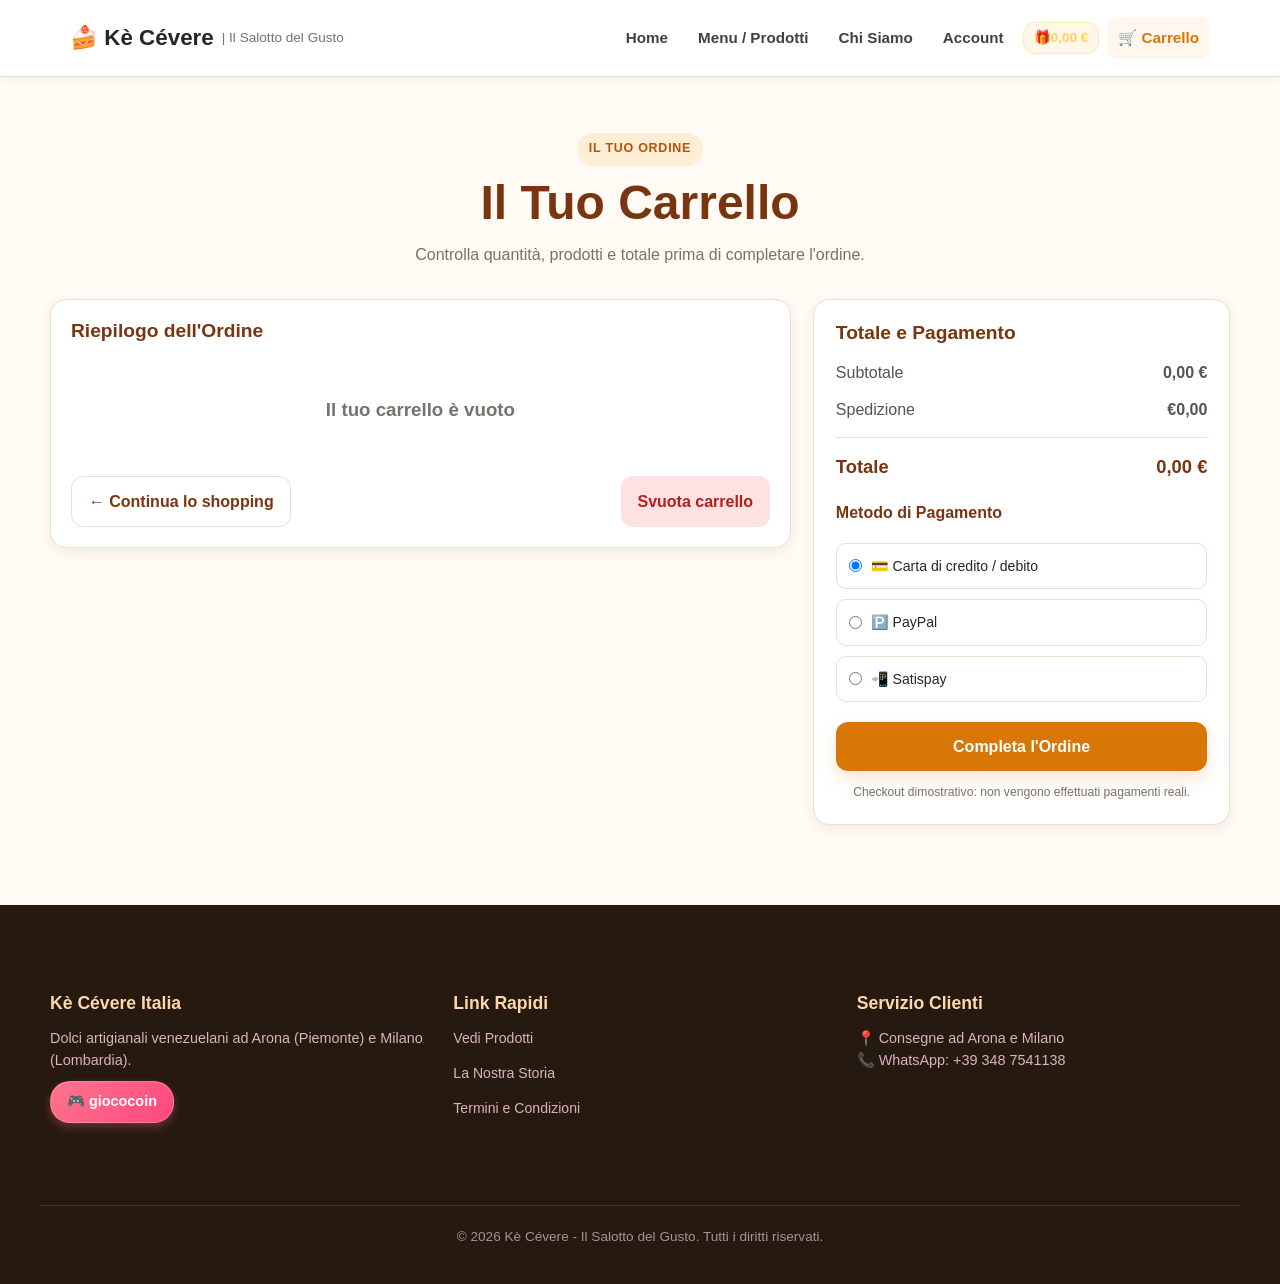
==== commit 3824f82d: "Reorganizar estructura del proyecto en carpetas css, js e img" ====
--- a/carrito.html
+++ b/carrito.html
@@ -5,45 +5,7 @@
     <meta name="viewport" content="width=device-width, initial-scale=1.0">
     <meta name="description" content="Il tuo carrello Kè Cévere.">
     <title>Carrello | Kè Cévere - Il Salotto del Gusto</title>
-    <link rel="stylesheet" href="css/estilos.css">
-    <style>
-        /* Estilo personalizado para el botón giococoin en el footer */
-        .btn-giococoin {
-            display: inline-flex;
-            align-items: center;
-            gap: 6px;
-            background: linear-gradient(135deg, #ff758c, #ff477e);
-            color: #ffffff;
-            padding: 8px 16px;
-            border-radius: 20px;
-            font-weight: bold;
-            text-decoration: none;
-            font-size: 0.9rem;
-            margin-top: 10px;
-            box-shadow: 0 4px 10px rgba(255, 117, 140, 0.3);
-            transition: all 0.2s ease;
-            border: 1px solid rgba(255, 255, 255, 0.2);
-        }
-
-        .btn-giococoin:hover {
-            background: linear-gradient(135deg, #ff477e, #ff758c);
-            transform: translateY(-2px);
-            box-shadow: 0 6px 15px rgba(255, 117, 140, 0.5);
-        }
-
-        /* Estilo visual para el contador de descuento en el menú */
-        .nav-discount-badge {
-            display: inline-flex;
-            align-items: center;
-            background: rgba(255, 209, 102, 0.15);
-            border: 1px solid rgba(255, 209, 102, 0.4);
-            padding: 4px 10px;
-            border-radius: 12px;
-            color: #ffd166;
-            font-weight: bold;
-            font-size: 0.85rem;
-        }
-    </style>
+    <link rel="stylesheet" href="css/style.css">
 </head>
 <body>
 
@@ -143,7 +105,7 @@
                 <h4>Kè Cévere Italia</h4>
                 <p>Dolci artigianali venezuelani ad Arona (Piemonte) e Milano (Lombardia).</p>
                 <!-- Botón Giococoin añadido aquí -->
-                <a href="gioco.html" class="btn-giococoin">🎮 giococoin</a>
+                <a href="juego.html" class="btn-giococoin">🎮 giococoin</a>
             </div>
             <div class="footer-section">
                 <h4>Link Rapidi</h4>
@@ -164,29 +126,7 @@
         </div>
     </footer>
 
-    <script src="script.js"></script>
-
-    <!-- SCRIPT DE SINCRONIZACIÓN DEL DESCUENTO GLOBAL -->
-    <script>
-        document.addEventListener("DOMContentLoaded", () => {
-            function updateGlobalDiscount() {
-                const discountBadge = document.getElementById('global-discount-counter');
-                if (discountBadge) {
-                    const currentDiscount = parseFloat(localStorage.getItem('kecevere_discount')) || 0.00;
-                    discountBadge.innerText = `€${currentDiscount.toFixed(2)}`;
-                }
-            }
-
-            // Actualizar al cargar la página
-            updateGlobalDiscount();
-
-            // Sincronizar en tiempo real si el usuario juega en otra pestaña y tiene otra abierta
-            window.addEventListener('storage', (e) => {
-                if (e.key === 'kecevere_discount') {
-                    updateGlobalDiscount();
-                }
-            });
-        });
-    </script>
+    <script src="js/main.js"></script>
+    <script src="js/carrito.js"></script>
 </body>
 </html>
--- a/css/style.css
+++ b/css/style.css
@@ -0,0 +1,2659 @@
+/* =========================================================
+   KÈ CÉVERE / SABOR CRIOLLO
+   Hoja de estilos principal
+   Diseño responsive - Desktop / Tablet / Mobile
+   ========================================================= */
+
+
+/* =========================================================
+   VARIABLES
+   ========================================================= */
+
+:root {
+    --primary: #d97706;
+    --primary-dark: #b45309;
+    --secondary: #78350f;
+    --accent: #f59e0b;
+
+    --cream: #fffaf3;
+    --surface: #ffffff;
+    --surface-soft: #fff7ed;
+
+    --text: #292524;
+    --text-muted: #78716c;
+
+    --border: #eadfd2;
+
+    --success: #15803d;
+    --danger: #b91c1c;
+
+    --shadow-sm: 0 4px 14px rgba(68, 42, 20, 0.07);
+    --shadow-md: 0 14px 35px rgba(68, 42, 20, 0.11);
+    --shadow-lg: 0 20px 50px rgba(68, 42, 20, 0.15);
+
+    --radius-sm: 10px;
+    --radius-md: 16px;
+    --radius-lg: 24px;
+
+    --container: 1180px;
+
+    --transition: 0.2s ease;
+}
+
+
+/* =========================================================
+   RESET
+   ========================================================= */
+
+* {
+    box-sizing: border-box;
+    margin: 0;
+    padding: 0;
+}
+
+html {
+    scroll-behavior: smooth;
+}
+
+body {
+    min-height: 100vh;
+
+    display: flex;
+    flex-direction: column;
+
+    font-family:
+        Inter,
+        ui-sans-serif,
+        system-ui,
+        -apple-system,
+        BlinkMacSystemFont,
+        "Segoe UI",
+        sans-serif;
+
+    color: var(--text);
+    background: var(--cream);
+
+    line-height: 1.6;
+}
+
+body.menu-open {
+    overflow: hidden;
+}
+
+::selection {
+    background: var(--primary);
+    color: white;
+}
+
+a {
+    color: inherit;
+    text-decoration: none;
+}
+
+button,
+input,
+select,
+textarea {
+    font: inherit;
+}
+
+button {
+    border: 0;
+}
+
+img {
+    display: block;
+    max-width: 100%;
+}
+
+ul {
+    list-style: none;
+}
+
+
+/* =========================================================
+   LAYOUT
+   ========================================================= */
+
+.main-content {
+    width: min(100% - 2rem, var(--container));
+
+    margin: 0 auto;
+
+    flex: 1;
+
+    padding: 3.5rem 0 5rem;
+}
+
+.container {
+    width: min(100% - 2rem, var(--container));
+    margin: 0 auto;
+}
+
+
+/* =========================================================
+   TIPOGRAFÍA
+   ========================================================= */
+
+h1,
+h2,
+h3,
+h4 {
+    line-height: 1.15;
+}
+
+.section-heading {
+    max-width: 720px;
+
+    margin: 0 auto 2.2rem;
+
+    text-align: center;
+}
+
+.section-label,
+.eyebrow {
+    display: inline-flex;
+
+    align-items: center;
+
+    gap: 0.45rem;
+
+    margin-bottom: 0.65rem;
+
+    padding: 0.4rem 0.75rem;
+
+    border-radius: 999px;
+
+    background: #ffedd5;
+
+    color: var(--primary-dark);
+
+    font-size: 0.78rem;
+    font-weight: 800;
+
+    letter-spacing: 0.06em;
+
+    text-transform: uppercase;
+}
+
+.section-heading h2,
+.page-title {
+    margin-bottom: 0.75rem;
+
+    color: var(--secondary);
+
+    font-size: clamp(2rem, 4vw, 3rem);
+
+    line-height: 1.12;
+}
+
+.section-heading p,
+.page-intro {
+    color: var(--text-muted);
+}
+
+
+/* =========================================================
+   HEADER
+   ========================================================= */
+
+header {
+    position: sticky;
+
+    top: 0;
+
+    z-index: 1000;
+
+    background: rgba(255, 250, 243, 0.94);
+
+    border-bottom: 1px solid rgba(234, 223, 210, 0.9);
+
+    backdrop-filter: blur(12px);
+    -webkit-backdrop-filter: blur(12px);
+}
+
+.header-container {
+    width: min(100% - 2rem, var(--container));
+
+    min-height: 76px;
+
+    margin: 0 auto;
+
+    display: flex;
+
+    align-items: center;
+
+    justify-content: space-between;
+
+    gap: 2rem;
+}
+
+
+/* Logo */
+
+.logo {
+    display: inline-flex;
+
+    align-items: baseline;
+
+    gap: 0.4rem;
+
+    color: var(--secondary);
+
+    font-size: 1.25rem;
+
+    font-weight: 900;
+
+    white-space: nowrap;
+
+    transition: color var(--transition);
+}
+
+.logo:hover {
+    color: var(--primary-dark);
+}
+
+.logo small {
+    color: var(--text-muted);
+
+    font-size: 0.72rem;
+
+    font-weight: 600;
+}
+
+
+/* =========================================================
+   MENÚ
+   ========================================================= */
+
+.nav-toggle {
+    display: none;
+
+    width: 44px;
+    height: 44px;
+
+    align-items: center;
+    justify-content: center;
+
+    border: 1px solid var(--border);
+
+    border-radius: 12px;
+
+    background: var(--surface);
+
+    color: var(--secondary);
+
+    cursor: pointer;
+}
+
+.nav-toggle span,
+.nav-toggle span::before,
+.nav-toggle span::after {
+    width: 20px;
+    height: 2px;
+
+    display: block;
+
+    background: currentColor;
+
+    border-radius: 10px;
+
+    transition: 0.2s ease;
+}
+
+.nav-toggle span {
+    position: relative;
+}
+
+.nav-toggle span::before,
+.nav-toggle span::after {
+    content: "";
+
+    position: absolute;
+
+    left: 0;
+}
+
+.nav-toggle span::before {
+    top: -6px;
+}
+
+.nav-toggle span::after {
+    top: 6px;
+}
+
+
+nav ul {
+    display: flex;
+
+    align-items: center;
+
+    justify-content: flex-end;
+
+    gap: 0.3rem;
+}
+
+nav a {
+    position: relative;
+
+    display: inline-flex;
+
+    align-items: center;
+
+    min-height: 42px;
+
+    padding: 0.55rem 0.75rem;
+
+    border-radius: 10px;
+
+    color: #57534e;
+
+    font-size: 0.92rem;
+
+    font-weight: 700;
+
+    transition:
+        color var(--transition),
+        background var(--transition),
+        transform var(--transition);
+}
+
+nav a:hover,
+nav a.active {
+    color: var(--primary-dark);
+
+    background: #fff1dc;
+}
+
+nav a:hover {
+    transform: translateY(-1px);
+}
+
+
+/* =========================================================
+   CARRITO - CONTADOR
+   ========================================================= */
+
+.cart-count {
+    min-width: 21px;
+    height: 21px;
+
+    margin-left: 0.35rem;
+
+    padding: 0 0.3rem;
+
+    display: inline-flex;
+
+    align-items: center;
+    justify-content: center;
+
+    border-radius: 999px;
+
+    background: var(--primary);
+
+    color: white;
+
+    font-size: 0.72rem;
+
+    line-height: 1;
+}
+
+.cart-count[hidden] {
+    display: none;
+}
+
+
+/* =========================================================
+   HERO
+   ========================================================= */
+
+.hero {
+    position: relative;
+
+    overflow: hidden;
+
+    min-height: 500px;
+
+    display: flex;
+
+    align-items: center;
+
+    padding: clamp(2.5rem, 7vw, 5.5rem);
+
+    border-radius: var(--radius-lg);
+
+    background:
+        radial-gradient(
+            circle at 90% 15%,
+            rgba(245, 158, 11, 0.20),
+            transparent 28%
+        ),
+        linear-gradient(
+            135deg,
+            #fff2df 0%,
+            #fffaf3 52%,
+            #fde8cf 100%
+        );
+
+    box-shadow: var(--shadow-md);
+
+    border: 1px solid var(--border);
+}
+
+.hero::after {
+    content: "🍰";
+
+    position: absolute;
+
+    right: 7%;
+    bottom: -18px;
+
+    font-size: clamp(7rem, 18vw, 14rem);
+
+    opacity: 0.12;
+
+    transform: rotate(-10deg);
+
+    pointer-events: none;
+}
+
+.hero-content {
+    position: relative;
+
+    z-index: 1;
+
+    max-width: 720px;
+}
+
+.hero h1 {
+    margin-bottom: 1rem;
+
+    color: var(--secondary);
+
+    font-size: clamp(2.5rem, 6vw, 4.8rem);
+
+    line-height: 0.98;
+
+    letter-spacing: -0.045em;
+}
+
+.hero h1 span {
+    display: block;
+
+    color: var(--primary);
+}
+
+.hero p {
+    max-width: 650px;
+
+    margin-bottom: 1.7rem;
+
+    color: #57534e;
+
+    font-size: 1.08rem;
+}
+
+.hero-actions,
+.hero-buttons {
+    display: flex;
+
+    flex-wrap: wrap;
+
+    gap: 0.75rem;
+}
+
+
+/* =========================================================
+   BOTONES
+   ========================================================= */
+
+.btn {
+    min-height: 46px;
+
+    display: inline-flex;
+
+    align-items: center;
+    justify-content: center;
+
+    gap: 0.45rem;
+
+    padding: 0.72rem 1.05rem;
+
+    border-radius: 12px;
+
+    background: var(--primary);
+
+    color: white;
+
+    font-weight: 800;
+
+    cursor: pointer;
+
+    box-shadow: 0 8px 18px rgba(217, 119, 6, 0.18);
+
+    transition:
+        transform var(--transition),
+        background var(--transition),
+        box-shadow var(--transition);
+}
+
+.btn:hover {
+    background: var(--primary-dark);
+
+    transform: translateY(-2px);
+
+    box-shadow: 0 10px 22px rgba(217, 119, 6, 0.24);
+}
+
+.btn:active {
+    transform: translateY(0);
+}
+
+.btn-secondary {
+    background: transparent;
+
+    color: var(--secondary);
+
+    border: 1px solid var(--border);
+
+    box-shadow: none;
+}
+
+.btn-secondary:hover {
+    background: white;
+
+    color: var(--primary-dark);
+
+    box-shadow: none;
+}
+
+.btn-danger {
+    background: #fee2e2;
+
+    color: var(--danger);
+
+    box-shadow: none;
+}
+
+.btn-danger:hover {
+    background: #fecaca;
+
+    color: #991b1b;
+
+    box-shadow: none;
+}
+
+.btn-small {
+    min-height: 38px;
+
+    padding: 0.5rem 0.75rem;
+
+    font-size: 0.86rem;
+}
+
+.btn:disabled {
+    opacity: 0.5;
+
+    cursor: not-allowed;
+
+    transform: none;
+
+    box-shadow: none;
+}
+
+
+/* =========================================================
+   PRODUCTOS / GRID
+   ========================================================= */
+
+.grid {
+    display: grid;
+
+    grid-template-columns:
+        repeat(3, minmax(0, 1fr));
+
+    gap: 1.35rem;
+}
+
+.product-grid {
+    display: grid;
+
+    grid-template-columns:
+        repeat(4, minmax(0, 1fr));
+
+    gap: 1.35rem;
+}
+
+
+/* =========================================================
+   TARJETAS
+   ========================================================= */
+
+.card {
+    overflow: hidden;
+
+    display: flex;
+
+    flex-direction: column;
+
+    background: var(--surface);
+
+    border: 1px solid var(--border);
+
+    border-radius: var(--radius-md);
+
+    box-shadow: var(--shadow-sm);
+
+    transition:
+        transform 0.25s ease,
+        box-shadow 0.25s ease,
+        border-color 0.25s ease;
+}
+
+.card:hover {
+    transform: translateY(-5px);
+
+    border-color: #e6c79e;
+
+    box-shadow: var(--shadow-md);
+}
+
+
+/* Imagen */
+
+.card-image {
+    aspect-ratio: 4 / 3;
+
+    overflow: hidden;
+
+    background: #f5f5f4;
+}
+
+.card-image img,
+.card > img {
+    width: 100%;
+    height: 100%;
+
+    object-fit: cover;
+
+    transition: transform 0.35s ease;
+}
+
+.card:hover .card-image img,
+.card:hover > img {
+    transform: scale(1.04);
+}
+
+
+/* Contenido */
+
+.card-body {
+    flex: 1;
+
+    display: flex;
+
+    flex-direction: column;
+
+    padding: 1.15rem;
+}
+
+.card-title {
+    margin-bottom: 0.45rem;
+
+    color: var(--secondary);
+
+    font-size: 1.08rem;
+
+    line-height: 1.25;
+}
+
+.card-body p {
+    color: var(--text-muted);
+
+    font-size: 0.92rem;
+}
+
+.card-footer {
+    margin-top: auto;
+
+    padding-top: 1rem;
+
+    display: flex;
+
+    align-items: baseline;
+
+    justify-content: space-between;
+
+    gap: 0.5rem;
+}
+
+.card-price {
+    color: var(--primary-dark);
+
+    font-size: 1.1rem;
+
+    font-weight: 900;
+}
+
+.card-info {
+    color: var(--text-muted);
+
+    font-size: 0.8rem;
+}
+
+.card-button {
+    width: 100%;
+
+    margin-top: 0.9rem;
+}
+
+
+/* =========================================================
+   SECCIONES
+   ========================================================= */
+
+.featured-products {
+    padding-top: 4rem;
+}
+
+.page-header {
+    margin-bottom: 2rem;
+
+    text-align: center;
+}
+
+.page-header .page-intro {
+    max-width: 680px;
+
+    margin: 0 auto;
+}
+
+.info-strip {
+    margin: 0 auto 2rem;
+
+    padding: 0.9rem 1rem;
+
+    display: flex;
+
+    align-items: center;
+
+    justify-content: center;
+
+    gap: 0.55rem;
+
+    border: 1px solid #fed7aa;
+
+    border-radius: 12px;
+
+    background: #fff7ed;
+
+    color: #9a3412;
+
+    text-align: center;
+
+    font-size: 0.9rem;
+}
+
+
+/* =========================================================
+   CHI SIAMO
+   ========================================================= */
+
+.content-panel {
+    max-width: 880px;
+
+    margin: 0 auto;
+
+    padding: clamp(1.5rem, 4vw, 2.75rem);
+
+    background: var(--surface);
+
+    border: 1px solid var(--border);
+
+    border-radius: var(--radius-md);
+
+    box-shadow: var(--shadow-sm);
+}
+
+.content-panel h2,
+.content-panel h3 {
+    color: var(--secondary);
+}
+
+.content-panel h2 {
+    margin-bottom: 0.8rem;
+
+    font-size: 2rem;
+}
+
+.content-panel h3 {
+    margin: 1.8rem 0 0.55rem;
+
+    color: var(--primary-dark);
+}
+
+.content-panel p {
+    margin-bottom: 1rem;
+
+    color: #57534e;
+}
+
+
+/* Lista con checks */
+
+.check-list {
+    display: grid;
+
+    gap: 0.7rem;
+
+    margin-top: 1rem;
+}
+
+.check-list li {
+    position: relative;
+
+    padding-left: 1.7rem;
+
+    color: #57534e;
+}
+
+.check-list li::before {
+    content: "✓";
+
+    position: absolute;
+
+    left: 0;
+
+    color: var(--success);
+
+    font-weight: 900;
+}
+
+
+/* Destacados */
+
+.about-highlights {
+    display: grid;
+
+    grid-template-columns:
+        repeat(3, minmax(0, 1fr));
+
+    gap: 1rem;
+
+    margin-top: 2rem;
+}
+
+.highlight {
+    padding: 1.15rem;
+
+    border: 1px solid var(--border);
+
+    border-radius: var(--radius-sm);
+
+    background: var(--surface-soft);
+
+    transition:
+        transform var(--transition),
+        box-shadow var(--transition);
+}
+
+.highlight:hover {
+    transform: translateY(-3px);
+
+    box-shadow: var(--shadow-sm);
+}
+
+.highlight-icon {
+    margin-bottom: 0.45rem;
+
+    font-size: 1.7rem;
+}
+
+.highlight h3 {
+    margin: 0 0 0.25rem;
+
+    font-size: 1rem;
+}
+
+.highlight p {
+    margin: 0;
+
+    font-size: 0.88rem;
+}
+
+
+/* =========================================================
+   FORMULARIOS
+   ========================================================= */
+
+.form-container {
+    width: min(100%, 560px);
+
+    margin: 0 auto;
+
+    padding: clamp(1.5rem, 4vw, 2.25rem);
+
+    background: var(--surface);
+
+    border: 1px solid var(--border);
+
+    border-radius: var(--radius-md);
+
+    box-shadow: var(--shadow-md);
+}
+
+.form-header {
+    margin-bottom: 1.6rem;
+
+    text-align: center;
+}
+
+.form-header h1 {
+    margin-bottom: 0.4rem;
+
+    color: var(--secondary);
+
+    font-size: 1.9rem;
+}
+
+.form-header p {
+    color: var(--text-muted);
+
+    font-size: 0.92rem;
+}
+
+.form-group {
+    margin-bottom: 1.05rem;
+}
+
+.form-group label {
+    display: block;
+
+    margin-bottom: 0.4rem;
+
+    color: #44403c;
+
+    font-size: 0.9rem;
+
+    font-weight: 750;
+}
+
+.form-group input,
+.form-group select,
+.form-group textarea,
+input[type="text"],
+input[type="email"],
+input[type="password"],
+input[type="tel"],
+select,
+textarea {
+    width: 100%;
+
+    min-height: 46px;
+
+    padding: 0.7rem 0.8rem;
+
+    border: 1px solid #d6cec4;
+
+    border-radius: 10px;
+
+    outline: none;
+
+    background: white;
+
+    color: var(--text);
+
+    transition:
+        border-color var(--transition),
+        box-shadow var(--transition);
+}
+
+.form-group input:focus,
+.form-group select:focus,
+.form-group textarea:focus,
+input:focus,
+select:focus,
+textarea:focus {
+    border-color: var(--primary);
+
+    box-shadow:
+        0 0 0 3px rgba(217, 119, 6, 0.12);
+}
+
+.form-group textarea,
+textarea {
+    min-height: 130px;
+
+    resize: vertical;
+}
+
+.form-check {
+    display: flex;
+
+    align-items: flex-start;
+
+    gap: 0.55rem;
+
+    margin: 0.7rem 0 1.1rem;
+
+    color: var(--text-muted);
+
+    font-size: 0.86rem;
+}
+
+.form-check input {
+    margin-top: 0.28rem;
+}
+
+.notice {
+    padding: 0.8rem 0.9rem;
+
+    border-radius: 10px;
+
+    background: #ecfdf5;
+
+    color: #166534;
+
+    font-size: 0.88rem;
+}
+
+
+/* =========================================================
+   CARRITO
+   ========================================================= */
+
+.cart-layout {
+    display: grid;
+
+    grid-template-columns:
+        minmax(0, 1.6fr)
+        minmax(300px, 0.9fr);
+
+    gap: 1.4rem;
+
+    align-items: start;
+}
+
+.cart-panel,
+.summary-panel {
+    background: var(--surface);
+
+    border: 1px solid var(--border);
+
+    border-radius: var(--radius-md);
+
+    box-shadow: var(--shadow-sm);
+}
+
+.cart-panel {
+    padding: 1.25rem;
+}
+
+.summary-panel {
+    position: sticky;
+
+    top: 100px;
+
+    padding: 1.35rem;
+}
+
+.panel-title {
+    margin-bottom: 1rem;
+
+    color: var(--secondary);
+
+    font-size: 1.2rem;
+}
+
+
+/* Producto dentro del carrito */
+
+.cart-item {
+    display: grid;
+
+    grid-template-columns:
+        86px
+        minmax(0, 1fr)
+        auto;
+
+    align-items: center;
+
+    gap: 1rem;
+
+    padding: 1rem 0;
+
+    border-top: 1px solid var(--border);
+}
+
+.cart-item:first-child {
+    border-top: 0;
+
+    padding-top: 0;
+}
+
+.cart-item-image {
+    width: 86px;
+    height: 70px;
+
+    overflow: hidden;
+
+    border-radius: 10px;
+
+    background: #f5f5f4;
+}
+
+.cart-item-image img {
+    width: 100%;
+    height: 100%;
+
+    object-fit: cover;
+}
+
+.cart-item h3 {
+    margin-bottom: 0.2rem;
+
+    color: var(--secondary);
+
+    font-size: 0.98rem;
+}
+
+.cart-item-price {
+    color: var(--text-muted);
+
+    font-size: 0.82rem;
+}
+
+.cart-item-actions {
+    display: flex;
+
+    align-items: center;
+
+    gap: 0.5rem;
+
+    margin-top: 0.55rem;
+}
+
+.qty-control {
+    display: inline-flex;
+
+    align-items: center;
+
+    border: 1px solid var(--border);
+
+    border-radius: 9px;
+
+    overflow: hidden;
+
+    background: #fffaf3;
+}
+
+.qty-control button {
+    width: 32px;
+    height: 32px;
+
+    background: transparent;
+
+    color: var(--secondary);
+
+    cursor: pointer;
+
+    font-weight: 900;
+}
+
+.qty-control button:hover {
+    background: #ffedd5;
+}
+
+.qty-value {
+    min-width: 30px;
+
+    text-align: center;
+
+    font-size: 0.88rem;
+
+    font-weight: 800;
+}
+
+.cart-item-total {
+    text-align: right;
+
+    color: var(--secondary);
+
+    font-weight: 900;
+}
+
+.cart-remove {
+    margin-top: 0.35rem;
+
+    background: transparent;
+
+    color: var(--danger);
+
+    cursor: pointer;
+
+    font-size: 0.78rem;
+
+    font-weight: 700;
+}
+
+.cart-remove:hover {
+    text-decoration: underline;
+}
+
+
+/* =========================================================
+   RESUMEN DEL CARRITO
+   ========================================================= */
+
+.summary-row {
+    display: flex;
+
+    align-items: center;
+
+    justify-content: space-between;
+
+    gap: 1rem;
+
+    margin-bottom: 0.7rem;
+
+    color: #57534e;
+}
+
+.summary-row.total {
+    margin-top: 0.9rem;
+
+    padding-top: 0.9rem;
+
+    border-top: 1px solid var(--border);
+
+    color: var(--secondary);
+
+    font-size: 1.15rem;
+
+    font-weight: 900;
+}
+
+.payment-options {
+    display: grid;
+
+    gap: 0.6rem;
+
+    margin: 1.25rem 0;
+}
+
+.payment-option {
+    display: flex;
+
+    align-items: center;
+
+    gap: 0.55rem;
+
+    padding: 0.7rem 0.75rem;
+
+    border: 1px solid var(--border);
+
+    border-radius: 10px;
+
+    cursor: pointer;
+
+    font-size: 0.88rem;
+
+    transition:
+        border-color var(--transition),
+        background var(--transition);
+}
+
+.payment-option:hover {
+    border-color: #fdba74;
+
+    background: #fffaf3;
+}
+
+.payment-option input:checked + span {
+    color: var(--primary-dark);
+
+    font-weight: 800;
+}
+
+
+/* Carrito vacío */
+
+.empty-cart {
+    padding: 2.5rem 1rem;
+
+    text-align: center;
+
+    color: var(--text-muted);
+}
+
+.empty-cart-icon {
+    margin-bottom: 0.6rem;
+
+    font-size: 3rem;
+}
+
+.cart-actions {
+    display: flex;
+
+    justify-content: space-between;
+
+    gap: 0.75rem;
+
+    margin-top: 1rem;
+}
+
+
+/* =========================================================
+   CHECKOUT
+   ========================================================= */
+
+.checkout-box {
+    margin-top: 1.2rem;
+
+    padding: 1rem;
+
+    border: 1px solid #bbf7d0;
+
+    border-radius: 12px;
+
+    background: #f0fdf4;
+
+    color: #166534;
+
+    font-size: 0.9rem;
+}
+
+
+/* =========================================================
+   TÉRMINOS
+   ========================================================= */
+
+.terms-content {
+    max-width: 900px;
+
+    margin: 0 auto;
+
+    padding: clamp(1.5rem, 4vw, 2.75rem);
+
+    background: var(--surface);
+
+    border: 1px solid var(--border);
+
+    border-radius: var(--radius-md);
+
+    box-shadow: var(--shadow-sm);
+}
+
+.terms-content section {
+    margin-bottom: 2rem;
+}
+
+.terms-content section:last-child {
+    margin-bottom: 0;
+}
+
+.terms-content h2 {
+    margin-bottom: 0.75rem;
+
+    color: var(--secondary);
+
+    font-size: 1.45rem;
+}
+
+.terms-content p {
+    margin-bottom: 0.75rem;
+
+    color: #57534e;
+}
+
+
+/* =========================================================
+   JUEGO
+   ========================================================= */
+
+.game-container {
+    max-width: 850px;
+
+    margin: 0 auto;
+
+    padding: 2rem;
+
+    background: var(--surface);
+
+    border: 1px solid var(--border);
+
+    border-radius: var(--radius-lg);
+
+    box-shadow: var(--shadow-md);
+
+    text-align: center;
+}
+
+.game-container h1 {
+    margin-bottom: 0.75rem;
+
+    color: var(--secondary);
+}
+
+.game-container p {
+    margin-bottom: 1.5rem;
+}
+
+.game-score {
+    display: inline-flex;
+
+    margin-bottom: 1rem;
+
+    padding: 0.6rem 1rem;
+
+    border-radius: 999px;
+
+    background: var(--secondary);
+
+    color: white;
+
+    font-weight: 900;
+}
+
+.game-board {
+    position: relative;
+
+    overflow: hidden;
+
+    min-height: 400px;
+
+    border-radius: var(--radius-md);
+
+    background:
+        linear-gradient(
+            180deg,
+            #fff7ed,
+            #ffedd5
+        );
+
+    border: 1px solid var(--border);
+}
+
+
+/* =========================================================
+   BADGES
+   ========================================================= */
+
+.badge {
+    display: inline-flex;
+
+    align-items: center;
+
+    padding: 0.35rem 0.7rem;
+
+    border-radius: 999px;
+
+    background: #ffedd5;
+
+    color: var(--primary-dark);
+
+    font-size: 0.75rem;
+
+    font-weight: 900;
+}
+
+.badge-success {
+    background: #dcfce7;
+
+    color: var(--success);
+}
+
+
+/* =========================================================
+   FOOTER
+   ========================================================= */
+
+footer {
+    margin-top: auto;
+
+    background: #2c1a0f;
+
+    color: #f7ede3;
+}
+
+.footer-container {
+    width: min(100% - 2rem, var(--container));
+
+    margin: 0 auto;
+
+    padding: 3rem 0;
+
+    display: grid;
+
+    grid-template-columns:
+        1.2fr 1fr 1fr;
+
+    gap: 2rem;
+}
+
+.footer-section h4 {
+    margin-bottom: 0.7rem;
+
+    color: #fed7aa;
+
+    font-size: 0.95rem;
+}
+
+.footer-section p,
+.footer-section li {
+    color: #d6c4b6;
+
+    font-size: 0.88rem;
+}
+
+.footer-section ul {
+    display: grid;
+
+    gap: 0.35rem;
+}
+
+.footer-section a {
+    transition: color var(--transition);
+}
+
+.footer-section a:hover {
+    color: white;
+}
+
+.footer-bottom {
+    padding: 1rem;
+
+    border-top: 1px solid rgba(255, 255, 255, 0.1);
+
+    text-align: center;
+
+    color: #bfae9f;
+
+    font-size: 0.8rem;
+}
+
+
+/* =========================================================
+   TOAST
+   ========================================================= */
+
+.toast {
+    position: fixed;
+
+    right: 1rem;
+    bottom: 1rem;
+
+    z-index: 2000;
+
+    max-width: min(360px, calc(100% - 2rem));
+
+    padding: 0.85rem 1rem;
+
+    border: 1px solid #fed7aa;
+
+    border-radius: 12px;
+
+    background: #2c1a0f;
+
+    color: white;
+
+    box-shadow: var(--shadow-md);
+
+    opacity: 0;
+
+    transform: translateY(12px);
+
+    pointer-events: none;
+
+    transition:
+        opacity 0.25s ease,
+        transform 0.25s ease;
+}
+
+.toast.show {
+    opacity: 1;
+
+    transform: translateY(0);
+}
+
+
+/* =========================================================
+   ANIMACIONES
+   ========================================================= */
+
+@keyframes fadeUp {
+    from {
+        opacity: 0;
+
+        transform: translateY(12px);
+    }
+
+    to {
+        opacity: 1;
+
+        transform: translateY(0);
+    }
+}
+
+.hero,
+.card,
+.content-panel,
+.form-container,
+.cart-panel,
+.summary-panel {
+    animation: fadeUp 0.45s ease both;
+}
+
+
+/* =========================================================
+   TABLET
+   ========================================================= */
+
+@media (max-width: 980px) {
+
+    .product-grid {
+        grid-template-columns:
+            repeat(2, minmax(0, 1fr));
+    }
+
+    .cart-layout {
+        grid-template-columns: 1fr;
+    }
+
+    .summary-panel {
+        position: static;
+    }
+
+    .about-highlights {
+        grid-template-columns:
+            repeat(3, minmax(0, 1fr));
+    }
+}
+
+
+/* =========================================================
+   MÓVIL
+   ========================================================= */
+
+@media (max-width: 780px) {
+
+    .header-container {
+        min-height: 68px;
+    }
+
+    .logo small {
+        display: none;
+    }
+
+    .nav-toggle {
+        display: inline-flex;
+    }
+
+    nav {
+        position: absolute;
+
+        top: 68px;
+
+        left: 0;
+        right: 0;
+
+        display: none;
+
+        padding: 0.8rem 1rem 1rem;
+
+        background: rgba(255, 250, 243, 0.98);
+
+        border-bottom: 1px solid var(--border);
+
+        box-shadow: var(--shadow-sm);
+    }
+
+    nav.open {
+        display: block;
+    }
+
+    nav ul {
+        flex-direction: column;
+
+        align-items: stretch;
+    }
+
+    nav a {
+        width: 100%;
+
+        justify-content: space-between;
+    }
+
+
+    /* Contenido */
+
+    .main-content {
+        width: min(100% - 1.2rem, var(--container));
+
+        padding: 2.2rem 0 3.5rem;
+    }
+
+
+    /* Hero */
+
+    .hero {
+        min-height: 450px;
+
+        padding: 2rem 1.4rem;
+    }
+
+    .hero h1 {
+        font-size: clamp(2.25rem, 11vw, 3.6rem);
+    }
+
+    .hero p {
+        font-size: 1rem;
+    }
+
+    .hero-actions,
+    .hero-buttons {
+        flex-direction: column;
+    }
+
+    .hero-actions .btn,
+    .hero-buttons .btn {
+        width: 100%;
+    }
+
+
+    /* Productos */
+
+    .grid,
+    .product-grid {
+        grid-template-columns: 1fr;
+    }
+
+
+    /* Chi Siamo */
+
+    .about-highlights {
+        grid-template-columns: 1fr;
+    }
+
+
+    /* Footer */
+
+    .footer-container {
+        grid-template-columns: 1fr;
+
+        gap: 1.3rem;
+
+        padding: 2.2rem 0;
+
+        text-align: center;
+    }
+
+    .footer-section ul {
+        justify-items: center;
+    }
+
+
+    /* Carrito */
+
+    .cart-item {
+        grid-template-columns:
+            68px
+            minmax(0, 1fr);
+    }
+
+    .cart-item-image {
+        width: 68px;
+        height: 58px;
+    }
+
+    .cart-item-total {
+        grid-column: 2;
+
+        text-align: left;
+    }
+
+    .cart-actions {
+        flex-direction: column;
+    }
+
+    .cart-actions .btn {
+        width: 100%;
+    }
+
+
+    /* Formularios */
+
+    .form-container {
+        padding: 1.35rem;
+    }
+
+
+    /* Juego */
+
+    .game-container {
+        padding: 1.2rem;
+    }
+
+    .game-board {
+        min-height: 320px;
+    }
+}
+
+
+/* =========================================================
+   MÓVIL PEQUEÑO
+   ========================================================= */
+
+@media (max-width: 480px) {
+
+    .main-content {
+        width: 94%;
+
+        padding: 2rem 0 3rem;
+    }
+
+    .header-container {
+        width: 94%;
+    }
+
+    .logo {
+        font-size: 1.05rem;
+    }
+
+    .hero {
+        min-height: 470px;
+
+        padding: 2.5rem 1.2rem;
+    }
+
+    .hero h1 {
+        font-size: 2.15rem;
+    }
+
+    .hero p {
+        font-size: 0.95rem;
+    }
+
+    .page-title {
+        font-size: 2rem;
+    }
+
+    .section-heading h2 {
+        font-size: 2rem;
+    }
+
+    .card-body {
+        padding: 1rem;
+    }
+
+    .cart-panel {
+        padding: 1rem;
+    }
+
+    .summary-panel {
+        padding: 1.1rem;
+    }
+
+    .toast {
+        right: 1rem;
+        left: 1rem;
+
+        bottom: 1rem;
+
+        max-width: none;
+    }
+}
+
+
+/* =========================================================
+   ACCESIBILIDAD
+   ========================================================= */
+
+:focus-visible {
+    outline: 3px solid rgba(217, 119, 6, 0.4);
+
+    outline-offset: 3px;
+}
+
+@media (prefers-reduced-motion: reduce) {
+
+    html {
+        scroll-behavior: auto;
+    }
+
+    *,
+    *::before,
+    *::after {
+        animation-duration: 0.01ms !important;
+
+        animation-iteration-count: 1 !important;
+
+        transition-duration: 0.01ms !important;
+    }
+}
+
+
+/* =========================================================
+   FIN DEL CSS
+   ========================================================= */
+/* =============================================================
+   ESTILOS DEL JUEGO (Kè Cévere Arcade) - antes inline en gioco.html
+   ============================================================= */
+        :root {
+            --accent: #d97706;
+            --accent-hover: #b45309;
+            --text: #292524;
+            --text-secondary: #78716c;
+            --bg-color: #fffaf3;
+            --cabinet-bg: #ffffff;
+            --panel-bg: #fff7ed;
+            --border-color: #eadfd2;
+        }
+
+        * {
+            box-sizing: border-box;
+            margin: 0;
+            padding: 0;
+        }
+
+        html {
+            scroll-behavior: smooth;
+        }
+
+        body {
+            font-family: 'Segoe UI', Tahoma, Geneva, Verdana, sans-serif;
+            background-color: var(--bg-color);
+            color: var(--text);
+            margin: 0;
+            padding: 0;
+            display: flex;
+            flex-direction: column;
+            min-height: 100vh;
+        }
+
+        a {
+            text-decoration: none;
+            color: inherit;
+        }
+
+        /* =====================================================
+           HEADER
+        ===================================================== */
+
+        header {
+            background-color: #ffffff;
+            border-bottom: 1px solid var(--border-color);
+            box-shadow: 0 2px 8px rgba(0, 0, 0, 0.05);
+            position: sticky;
+            top: 0;
+            z-index: 1000;
+        }
+
+        .header-container {
+            max-width: 1200px;
+            margin: 0 auto;
+            padding: 15px 20px;
+            display: flex;
+            justify-content: space-between;
+            align-items: center;
+            gap: 20px;
+        }
+
+        .logo {
+            font-size: 1.4rem;
+            font-weight: bold;
+            color: var(--text);
+            text-decoration: none;
+            display: flex;
+            align-items: center;
+            gap: 8px;
+            white-space: nowrap;
+        }
+
+        .logo small {
+            font-size: 0.85rem;
+            color: #78716c;
+            font-weight: normal;
+        }
+
+        nav ul {
+            list-style: none;
+            margin: 0;
+            padding: 0;
+            display: flex;
+            align-items: center;
+            gap: 8px;
+        }
+
+        nav a {
+            text-decoration: none;
+            color: #44403c;
+            font-weight: 600;
+            font-size: 0.95rem;
+            padding: 9px 11px;
+            border-radius: 10px;
+            transition: all 0.2s ease;
+        }
+
+        nav a:hover,
+        nav a.active {
+            color: var(--accent);
+            background: #fff7ed;
+        }
+
+        .nav-discount-badge {
+            display: inline-flex;
+            align-items: center;
+            background: #fef3c7;
+            border: 1px solid #fde68a;
+            padding: 6px 12px;
+            border-radius: 20px;
+            color: #d97706;
+            font-weight: bold;
+            font-size: 0.85rem;
+            white-space: nowrap;
+        }
+
+        /* =====================================================
+           CONTENEDOR DEL JUEGO
+        ===================================================== */
+
+        .main-arcade-container {
+            flex: 1;
+            display: flex;
+            justify-content: center;
+            align-items: center;
+            padding: 40px 15px;
+        }
+
+        .arcade-cabinet {
+            width: min(480px, 100%);
+            height: 640px;
+            background-color: var(--cabinet-bg);
+            border: 3px solid var(--border-color);
+            border-radius: 24px;
+            box-shadow:
+                0 15px 35px rgba(217, 119, 6, 0.12),
+                0 5px 15px rgba(0, 0, 0, 0.05);
+            display: flex;
+            flex-direction: column;
+            overflow: hidden;
+            position: relative;
+        }
+
+        /* =====================================================
+           CABECERA DEL ARCADE
+        ===================================================== */
+
+        .arcade-header {
+            background-color: var(--panel-bg);
+            padding: 12px 18px;
+            display: flex;
+            justify-content: space-between;
+            align-items: center;
+            border-bottom: 2px solid var(--border-color);
+            font-size: 0.85rem;
+            gap: 8px;
+        }
+
+        .stat-group {
+            display: flex;
+            flex-direction: column;
+            align-items: center;
+            min-width: 60px;
+        }
+
+        .stat-group small {
+            color: #78350f;
+            font-size: 0.72rem;
+        }
+
+        .stat-group span {
+            font-weight: bold;
+            color: #b45309;
+            font-size: 1.05rem;
+        }
+
+        .back-arcade-btn {
+            background: #fff;
+            color: var(--text);
+            padding: 6px 12px;
+            border-radius: 12px;
+            text-decoration: none;
+            font-size: 0.8rem;
+            border: 1px solid var(--border-color);
+            font-weight: 600;
+            transition: all 0.2s;
+        }
+
+        .back-arcade-btn:hover {
+            background: #fef3c7;
+            transform: translateX(-2px);
+        }
+
+        /* =====================================================
+           ZONA DE JUEGO
+        ===================================================== */
+
+        #play-area {
+            position: relative;
+            width: 100%;
+            height: 530px;
+            background:
+                radial-gradient(
+                    circle at 50% 20%,
+                    rgba(245, 158, 11, 0.08),
+                    transparent 35%
+                ),
+                linear-gradient(
+                    to bottom,
+                    #fffbeb,
+                    #fff7ed
+                );
+            overflow: hidden;
+            cursor: crosshair;
+        }
+
+        /* =====================================================
+           ELEMENTOS QUE CAEN
+        ===================================================== */
+
+        .falling-item {
+            position: absolute;
+            font-size: 2.8rem;
+            user-select: none;
+            cursor: pointer;
+            filter: drop-shadow(0 4px 6px rgba(0, 0, 0, 0.15));
+            animation: fall linear forwards;
+            transition: transform 0.1s;
+            z-index: 10;
+        }
+
+        .falling-item:hover {
+            transform: scale(1.08);
+        }
+
+        .falling-item:active {
+            transform: scale(0.7);
+        }
+
+        @keyframes fall {
+
+            0% {
+                transform: translateY(-60px) rotate(0deg);
+            }
+
+            100% {
+                transform: translateY(580px) rotate(360deg);
+            }
+        }
+
+        /* =====================================================
+           PANTALLAS DE OVERLAY
+        ===================================================== */
+
+        .overlay-screen {
+            position: absolute;
+            top: 0;
+            left: 0;
+            width: 100%;
+            height: 100%;
+
+            background: rgba(255, 255, 255, 0.96);
+
+            display: flex;
+            flex-direction: column;
+            justify-content: center;
+            align-items: center;
+
+            text-align: center;
+
+            padding: 25px;
+
+            z-index: 200;
+        }
+
+        .overlay-screen h2 {
+            color: var(--accent);
+            margin-bottom: 12px;
+            font-size: 1.8rem;
+        }
+
+        .overlay-screen p {
+            color: var(--text-secondary);
+            font-size: 0.95rem;
+            line-height: 1.5;
+            margin-bottom: 25px;
+            max-width: 380px;
+        }
+
+        /* =====================================================
+           BOTONES DEL JUEGO
+        ===================================================== */
+
+        .arcade-btn {
+            background: linear-gradient(
+                135deg,
+                var(--accent),
+                var(--accent-hover)
+            );
+
+            color: white;
+
+            border: none;
+
+            padding: 12px 30px;
+
+            font-size: 1.05rem;
+
+            font-weight: bold;
+
+            border-radius: 25px;
+
+            cursor: pointer;
+
+            box-shadow:
+                0 4px 12px rgba(217, 119, 6, 0.3);
+
+            transition:
+                transform 0.15s ease,
+                box-shadow 0.15s ease;
+        }
+
+        .arcade-btn:hover {
+            transform: translateY(-2px) scale(1.03);
+
+            box-shadow:
+                0 7px 18px rgba(217, 119, 6, 0.35);
+        }
+
+        .arcade-btn:active {
+            transform: scale(0.97);
+        }
+
+        .arcade-btn:disabled {
+            background: #e7e5e4;
+            color: #a8a29e;
+            cursor: not-allowed;
+            transform: none;
+            box-shadow: none;
+        }
+
+        /* =====================================================
+           GAME OVER
+        ===================================================== */
+
+        #end-title.game-over {
+            color: #dc2626 !important;
+        }
+
+        #end-title.victory {
+            color: #d97706 !important;
+        }
+
+        /* =====================================================
+           CONFETI
+        ===================================================== */
+
+        .victory-confetti {
+            position: absolute;
+            font-size: 2rem;
+            animation: victoryFloat 2s ease-in-out infinite alternate;
+            pointer-events: none;
+            z-index: 205;
+        }
+
+        @keyframes victoryFloat {
+
+            0% {
+                transform:
+                    translateY(0px)
+                    rotate(0deg);
+            }
+
+            100% {
+                transform:
+                    translateY(-20px)
+                    rotate(15deg);
+            }
+        }
+
+        /* =====================================================
+           MENSAJE FLOTANTE
+        ===================================================== */
+
+        .popup-msg {
+            position: absolute;
+            font-weight: bold;
+            font-size: 1.1rem;
+            pointer-events: none;
+            animation: floatUp 0.5s ease-out forwards;
+            z-index: 150;
+        }
+
+        @keyframes floatUp {
+
+            0% {
+                opacity: 1;
+                transform: translateY(0);
+            }
+
+            100% {
+                opacity: 0;
+                transform: translateY(-35px);
+            }
+        }
+
+        /* =====================================================
+           FOOTER
+        ===================================================== */
+
+        footer {
+            background-color: #26190f;
+            color: #fff0f3;
+            padding: 40px 20px 20px;
+        }
+
+        .footer-container {
+            max-width: 1200px;
+            margin: 0 auto 30px;
+
+            display: grid;
+
+            grid-template-columns:
+                repeat(
+                    auto-fit,
+                    minmax(250px, 1fr)
+                );
+
+            gap: 30px;
+        }
+
+        .footer-section h4 {
+            color: #fed7aa;
+            margin-bottom: 15px;
+            font-size: 1.1rem;
+        }
+
+        .footer-section p,
+        .footer-section ul {
+            font-size: 0.9rem;
+            color: #d8b4be;
+            line-height: 1.5;
+            margin: 0;
+            padding: 0;
+            list-style: none;
+        }
+
+        .footer-section ul li {
+            margin-bottom: 8px;
+        }
+
+        .footer-section ul li a {
+            color: #d8b4be;
+            text-decoration: none;
+            transition: color 0.2s;
+        }
+
+        .footer-section ul li a:hover {
+            color: #fff;
+        }
+
+        .footer-bottom {
+            max-width: 1200px;
+            margin: 0 auto;
+
+            border-top:
+                1px solid rgba(255, 255, 255, 0.1);
+
+            padding-top: 20px;
+
+            text-align: center;
+
+            font-size: 0.85rem;
+
+            color: #a89098;
+        }
+
+        /* =====================================================
+           TABLET
+        ===================================================== */
+
+        @media (max-width: 900px) {
+
+            .header-container {
+                padding: 14px 15px;
+            }
+
+            .logo small {
+                display: none;
+            }
+
+            nav ul {
+                gap: 2px;
+            }
+
+            nav a {
+                font-size: 0.85rem;
+                padding: 8px;
+            }
+
+            .nav-discount-badge {
+                font-size: 0.78rem;
+                padding: 5px 8px;
+            }
+        }
+
+        /* =====================================================
+           MÓVIL
+        ===================================================== */
+
+        @media (max-width: 700px) {
+
+            .header-container {
+                flex-direction: column;
+                gap: 10px;
+            }
+
+            .logo {
+                font-size: 1.25rem;
+            }
+
+            nav {
+                width: 100%;
+            }
+
+            nav ul {
+                width: 100%;
+                justify-content: center;
+                flex-wrap: wrap;
+            }
+
+            nav a {
+                font-size: 0.82rem;
+            }
+
+            .nav-discount-badge {
+                font-size: 0.76rem;
+            }
+
+            .main-arcade-container {
+                padding: 20px 10px;
+                align-items: flex-start;
+            }
+
+            .arcade-cabinet {
+                height: 600px;
+                border-radius: 18px;
+                border-width: 2px;
+            }
+
+            .arcade-header {
+                padding: 10px 8px;
+            }
+
+            .stat-group {
+                min-width: 48px;
+            }
+
+            .stat-group small {
+                font-size: 0.62rem;
+            }
+
+            .stat-group span {
+                font-size: 0.88rem;
+            }
+
+            .back-arcade-btn {
+                padding: 5px 8px;
+                font-size: 0.7rem;
+            }
+
+            #play-area {
+                height: 500px;
+            }
+
+            .falling-item {
+                font-size: 2.4rem;
+            }
+
+            .overlay-screen {
+                padding: 20px;
+            }
+
+            .overlay-screen h2 {
+                font-size: 1.55rem;
+            }
+
+            .overlay-screen p {
+                font-size: 0.88rem;
+            }
+
+            footer {
+                padding: 30px 15px 15px;
+            }
+
+            .footer-container {
+                grid-template-columns: 1fr;
+                gap: 22px;
+            }
+        }
+
+        /* =====================================================
+           MÓVIL PEQUEÑO
+        ===================================================== */
+
+        @media (max-width: 430px) {
+
+            .header-container {
+                padding: 12px 10px;
+            }
+
+            nav ul {
+                gap: 3px;
+            }
+
+            nav a {
+                font-size: 0.74rem;
+                padding: 7px 6px;
+            }
+
+            .nav-discount-badge {
+                width: 100%;
+                justify-content: center;
+                margin-top: 3px;
+            }
+
+            .arcade-cabinet {
+                height: 570px;
+            }
+
+            #play-area {
+                height: 470px;
+            }
+
+            .arcade-header {
+                gap: 4px;
+            }
+
+            .stat-group small {
+                font-size: 0.58rem;
+            }
+
+            .stat-group span {
+                font-size: 0.8rem;
+            }
+
+            .back-arcade-btn {
+                font-size: 0.65rem;
+                padding: 5px 6px;
+            }
+
+            .falling-item {
+                font-size: 2.2rem;
+            }
+
+            .arcade-btn {
+                width: 100%;
+                max-width: 260px;
+            }
+        }
+
+        /* =====================================================
+           REDUCIR ANIMACIONES SI EL USUARIO LO PREFIERE
+        ===================================================== */
+
+        @media (prefers-reduced-motion: reduce) {
+
+            *,
+            *::before,
+            *::after {
+                animation-duration: 0.01ms !important;
+                animation-iteration-count: 1 !important;
+                transition-duration: 0.01ms !important;
+            }
+        }
+
+/* =============================================================
+   ESTILOS DEL BOTÓN GIOCOCOIN Y BADGE DE DESCUENTO
+   (antes duplicados de forma idéntica dentro de un <style> inline
+   en CADA página: index, tienda, carrito, quienes-somos,
+   registrarse y terminos. Se consolidan aquí una sola vez).
+   ============================================================= */
+
+/* Estilo personalizado para el botón giococoin en el footer */
+.btn-giococoin {
+    display: inline-flex;
+    align-items: center;
+    gap: 6px;
+    background: linear-gradient(135deg, #ff758c, #ff477e);
+    color: #ffffff;
+    padding: 8px 16px;
+    border-radius: 20px;
+    font-weight: bold;
+    text-decoration: none;
+    font-size: 0.9rem;
+    margin-top: 10px;
+    box-shadow: 0 4px 10px rgba(255, 117, 140, 0.3);
+    transition: all 0.2s ease;
+    border: 1px solid rgba(255, 255, 255, 0.2);
+}
+
+.btn-giococoin:hover {
+    background: linear-gradient(135deg, #ff477e, #ff758c);
+    transform: translateY(-2px);
+    box-shadow: 0 6px 15px rgba(255, 117, 140, 0.5);
+}
+
+/* Estilo visual para el contador de descuento en el menú */
+.nav-discount-badge {
+    display: inline-flex;
+    align-items: center;
+    background: rgba(255, 209, 102, 0.15);
+    border: 1px solid rgba(255, 209, 102, 0.4);
+    padding: 4px 10px;
+    border-radius: 12px;
+    color: #ffd166;
+    font-weight: bold;
+    font-size: 0.85rem;
+}
